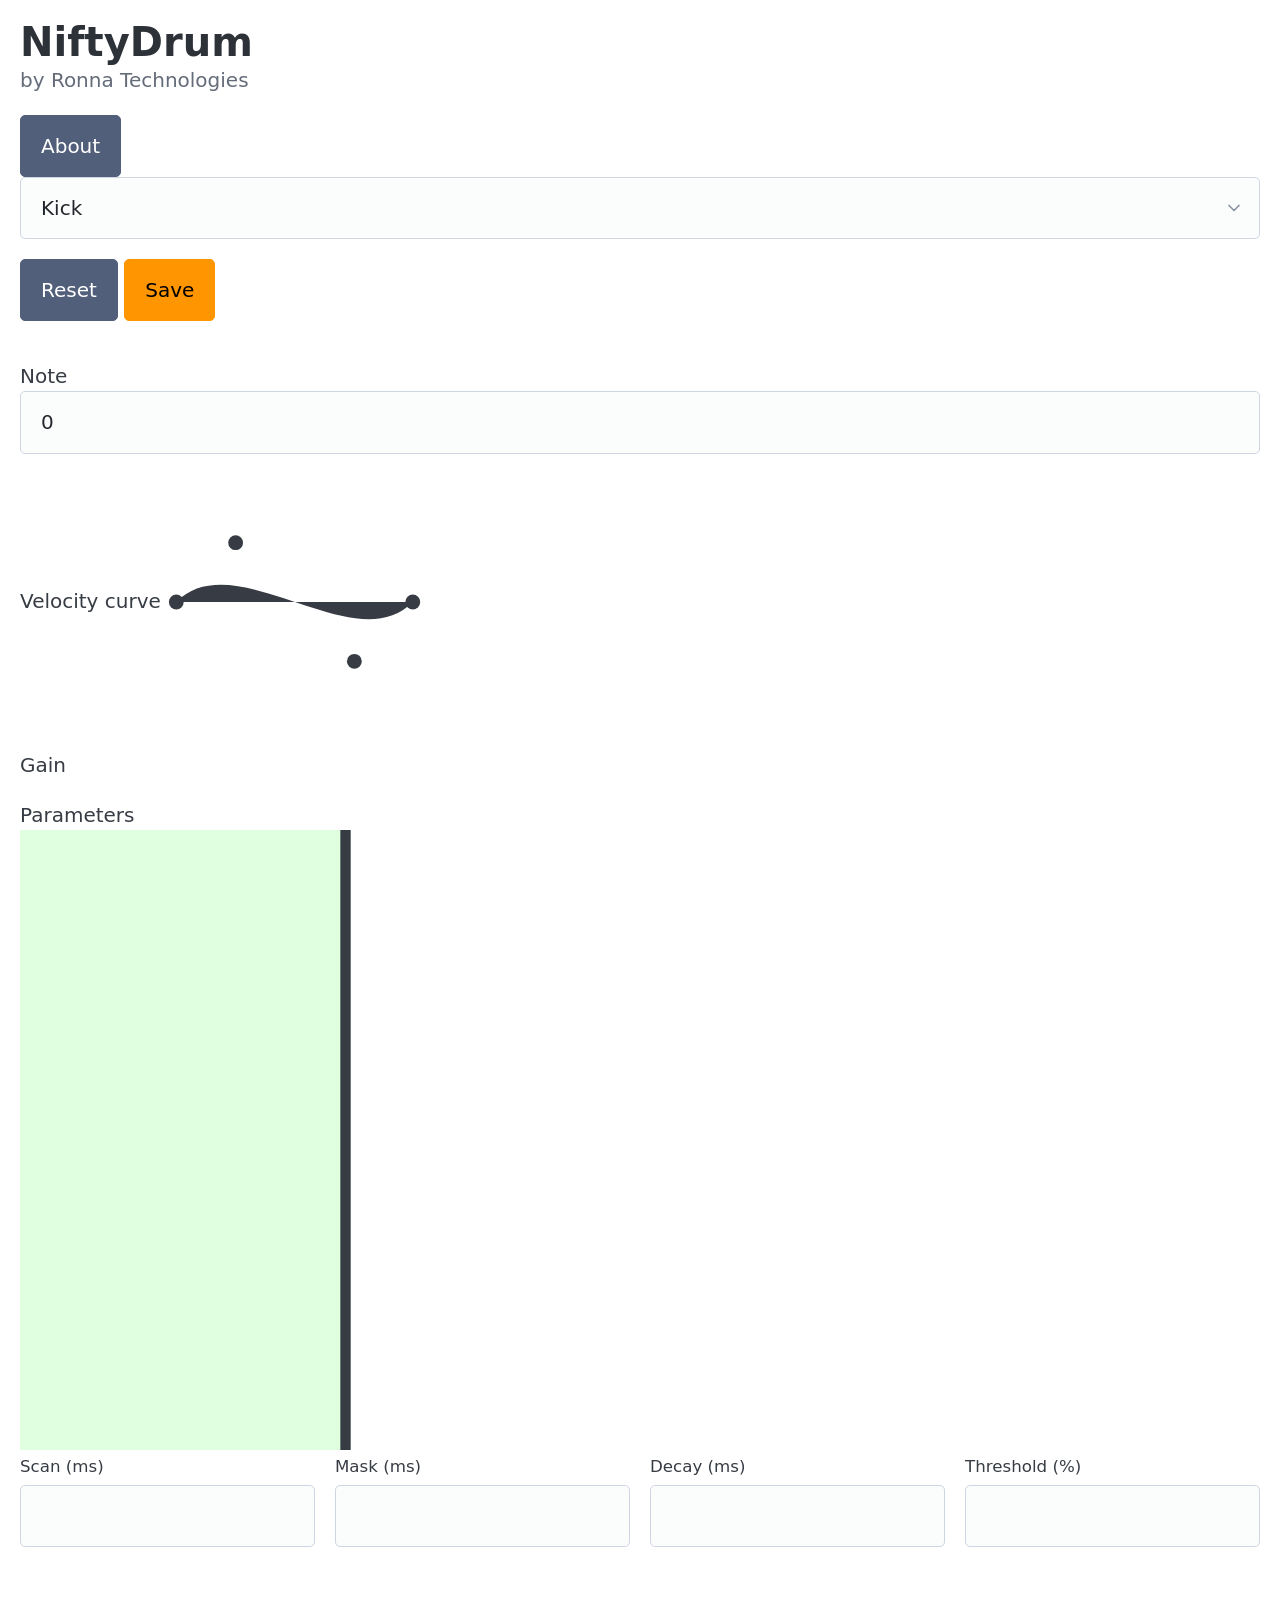
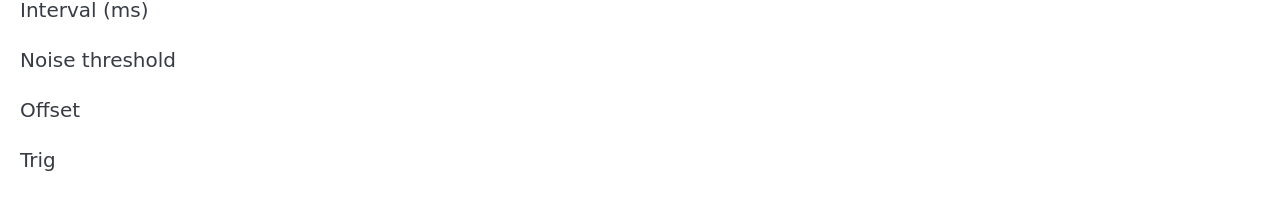
==== web_resources/index.html @ c0f91599 "enhance responssivness + update time-bar-chart related code" ====
<!doctype html>
<html lang="en">

<head>
  <meta charset="utf-8">
  <meta name="viewport" content="width=device-width, initial-scale=1">
  <meta name="color-scheme" content="light dark">
  <link rel="apple-touch-icon" sizes="180x180" href="/apple-touch-icon.png">
  <link rel="icon" type="image/png" sizes="32x32" href="/favicon-32x32.png">
  <link rel="icon" type="image/png" sizes="16x16" href="/favicon-16x16.png">
  <!-- <link rel="manifest" href="/site.webmanifest"> -->
  <link rel="stylesheet" href="/assets/css/pico.pumpkin.min.css">
  <link rel="stylesheet" href="/assets/css/style.css">

  <script src="/assets/js/utils.js" defer></script>
  <script src="/assets/js/bezier-curves.js" defer></script>
  <script src="/assets/js/range-slider.js" defer></script>
  <script src="/assets/js/time-bar-chart.js" defer></script>
  <script src="/assets/js/script.js" defer></script>
  <script src="/assets/js/firmeware.js" defer></script>

  <title>NiftyDrum App</title>
</head>

<body style="min-width: 90vw;" class="container-fluid">
  <header>
    <hgroup>
      <h1>NiftyDrum</h1>
      <p>by Ronna Technologies</p>
    </hgroup>

    <button id="about" class="secondary" onclick="toggleAboutModal()">
      About
    </button>

    <select name="sensors" id="sensors-select">
      <option value="kick" selected>Kick</option>
      <option value="snare">Snare</option>
      <option value="ride">Ride</option>
      <option value="crash1">Crash 1</option>
      <option value="crash2">Crash 2</option>
      <option value="tom1">Tom 1</option>
      <option value="tom2">Tom 2</option>
      <option value="tom3">Tom 3</option>
      <option value="hihat">Hi-hat</option>
      <option value="hhc">Hi-hat Controller</option>
    </select>

    <div id="save-reset-buttons">
      <button class="secondary" onclick="toggleResetModal()">Reset</button>
      <button onclick="toggleSaveModal()">Save</button>
    </div>
  </header>

  <main>
    <div id="default-mode">
      <section>
        Note
        <input type="number" name="midi-note" min="0" max="256" id="midi-note" value="0">

        Velocity curve
        <bezier-curve>
          <svg id="bezier-svg" viewBox="0 -10 256 276" width="256" height="256">
            <line id="line-p0-p1" class="control-line" x1="0" y1="128" x2="64" y2="64"></line>
            <line id="line-p2-p3" class="control-line" x1="192" y1="192" x2="255" y2="128"></line>

            <path id="bezier-curve-path" d="M 0,128 C 64,64 192,192 255,128" />

            <circle class="bezier-anchor" id="p0" cx="0" cy="128" r="8"></circle>
            <circle class="bezier-anchor" id="p1" cx="64" cy="64" r="8"></circle>
            <circle class="bezier-anchor" id="p2" cx="192" cy="192" r="8"></circle>
            <circle class="bezier-anchor" id="p3" cx="255" cy="128" r="8"></circle>
          </svg>
        </bezier-curve>
      </section>

      <section>
        Gain
        <range-slider min="0.1" max="5" name="gain">
          <div class="slider-container">
            <div class="marker">
              <span class="label"></span>
            </div>
          </div>
        </range-slider>
      </section>

      <section style="flex:1">
        Parameters
        <time-bar-chart maxDuration="600" name="parameters">
          <svg id="timeline"
              viewBox="0 0 600 300"
              preserveAspectRatio="none">
            <g data-name="scan">
              <rect class="bar" x="0" y="0" width="80" height="300" fill="#d0eaff" />
              <rect class="resize-handle" x="75" y="0" width="10" height="300" />
            </g>
        
            <g data-name="mask">
              <rect class="bar" x="0" y="0" width="100" height="300" fill="#ffe0e0" />
              <rect class="resize-handle" x="95" y="0" width="10" height="300" />
            </g>
        
            <g data-name="decay">
              <rect class="bar" x="0" y="0" width="160" height="300" fill="#e0ffe0" />
              <rect class="resize-handle" x="155" y="0" width="5" height="300" />
            </g>
        
            <line id="threshold-line" x1="0" x2="100%" y1="210" y2="210" />
          </svg>

          <div class="grid parameters">
            <label>
              <small>Scan (ms)</small>
              <input type="number" name="scan" id="scan-time" min="40" max="200">
            </label>
            <label>
              <small>Mask (ms)</small>
              <input type="number" name="mask" id="mask-time" min="50" max="200" >
            </label>
            <label>
              <small>Decay (ms)</small>
              <input type="number" name="decay" id="decay" min="80" max="200">
            </label>
            <label>
              <small>Threshold (%)</small>
              <input type="number" name="threshold" id="threshold-line" min="0" max="100">
            </label>
          </div>
        </time-bar-chart>
      </section>
    </div>

    <div id="hhc-mode" disabled>
      <section>
        Interval (ms)
        <range-slider min="5" max="50" name="hhc-interval">
          <div class="slider-container">
            <div class="marker">
              <span class="label"></span>
            </div>
          </div>
        </range-slider>
      </section>

      <section>
        Noise threshold
        <range-slider min="10" max="100" name="hhc-noise-threshold">
          <div class="slider-container">
            <div class="marker">
              <span class="label"></span>
            </div>
          </div>
        </range-slider>
      </section>

      <!-- <section>
        Gain
        <range-slider min="0.1" max="5" name="hhc-gain">
          <div class="slider-container">
            <div class="marker">
              <span class="label"></span>
            </div>
          </div>
        </range-slider>
      </section> -->

      <section>
        Offset
        <range-slider min="0" max="64" name="hhc-offset">
          <div class="slider-container">
            <div class="marker">
              <span class="label"></span>
            </div>
          </div>
        </range-slider>
      </section>

      <section>
        Trig
        <range-slider min="200" max="2000" name="hhc-trig">
          <div class="slider-container">
            <div class="marker">
              <span class="label"></span>
            </div>
          </div>
        </range-slider>
      </section>

      <!-- <section>
        Scan time & threshold
        <div class="grid">
          <range-slider min="0" max="64" name="hhc-scan">
            <div class="slider-container">
              <div class="marker">
                <span class="label"></span>
              </div>
            </div>
          </range-slider>
          <range-slider min="0" max="64" name="hhc-scan-threshold">
            <div class="slider-container">
              <div class="marker">
                <span class="label"></span>
              </div>
            </div>
          </range-slider>
        </div>
      </section> -->
    </div>
  </main>

  <dialog id="about-modal">
    <article>
      <header>
        <h2>About</h2>
        <button aria-label="Close" rel="prev" onclick="toggleAboutModal()"></button>
      </header>
      <p>
        <strong>NiftyDrum App</strong> is a <a href="https://ronnatech.com" target="_blank">Ronna Technologies</a> product.
      </p>
    </article>
  </dialog>

  <dialog id="reset-modal">
    <article>
      <header>
        <h2>Reset settings</h2>
      </header>
      <p>
        This will revert all settings to their last saved state.
      </p>
      <footer>
        <button class="secondary" onclick="toggleResetModal()">
          Cancel
        </button>
        <button onclick="resetSettings()">
          Confirm
        </button>
      </footer>
    </article>
  </dialog>

  <dialog id="save-modal">
    <article>
      <header>
        <h2>Save settings</h2>
      </header>
      <p>
        This will overwrite the last saved configuration with the current settings.
      </p>
      <footer>
        <button class="secondary" onclick="toggleSaveModal()">
          Cancel
        </button>
        <button onclick="saveSettings()">
          Confirm
        </button>
      </footer>
    </article>
  </dialog>

</body>
</html>
---- assets/css/pico.pumpkin.min.css ----
@charset "UTF-8";/*!
 * Pico CSS ✨ v2.0.6 (https://picocss.com)
 * Copyright 2019-2024 - Licensed under MIT
 */:root{--pico-font-family-emoji:"Apple Color Emoji","Segoe UI Emoji","Segoe UI Symbol","Noto Color Emoji";--pico-font-family-sans-serif:system-ui,"Segoe UI",Roboto,Oxygen,Ubuntu,Cantarell,Helvetica,Arial,"Helvetica Neue",sans-serif,var(--pico-font-family-emoji);--pico-font-family-monospace:ui-monospace,SFMono-Regular,"SF Mono",Menlo,Consolas,"Liberation Mono",monospace,var(--pico-font-family-emoji);--pico-font-family:var(--pico-font-family-sans-serif);--pico-line-height:1.5;--pico-font-weight:400;--pico-font-size:100%;--pico-text-underline-offset:0.1rem;--pico-border-radius:0.25rem;--pico-border-width:0.0625rem;--pico-outline-width:0.125rem;--pico-transition:0.2s ease-in-out;--pico-spacing:1rem;--pico-typography-spacing-vertical:1rem;--pico-block-spacing-vertical:var(--pico-spacing);--pico-block-spacing-horizontal:var(--pico-spacing);--pico-grid-column-gap:var(--pico-spacing);--pico-grid-row-gap:var(--pico-spacing);--pico-form-element-spacing-vertical:0.75rem;--pico-form-element-spacing-horizontal:1rem;--pico-group-box-shadow:0 0 0 rgba(0, 0, 0, 0);--pico-group-box-shadow-focus-with-button:0 0 0 var(--pico-outline-width) var(--pico-primary-focus);--pico-group-box-shadow-focus-with-input:0 0 0 0.0625rem var(--pico-form-element-border-color);--pico-modal-overlay-backdrop-filter:blur(0.375rem);--pico-nav-element-spacing-vertical:1rem;--pico-nav-element-spacing-horizontal:0.5rem;--pico-nav-link-spacing-vertical:0.5rem;--pico-nav-link-spacing-horizontal:0.5rem;--pico-nav-breadcrumb-divider:">";--pico-icon-checkbox:url("data:image/svg+xml,%3Csvg xmlns='http://www.w3.org/2000/svg' width='24' height='24' viewBox='0 0 24 24' fill='none' stroke='rgb(255, 255, 255)' stroke-width='4' stroke-linecap='round' stroke-linejoin='round'%3E%3Cpolyline points='20 6 9 17 4 12'%3E%3C/polyline%3E%3C/svg%3E");--pico-icon-minus:url("data:image/svg+xml,%3Csvg xmlns='http://www.w3.org/2000/svg' width='24' height='24' viewBox='0 0 24 24' fill='none' stroke='rgb(255, 255, 255)' stroke-width='4' stroke-linecap='round' stroke-linejoin='round'%3E%3Cline x1='5' y1='12' x2='19' y2='12'%3E%3C/line%3E%3C/svg%3E");--pico-icon-chevron:url("data:image/svg+xml,%3Csvg xmlns='http://www.w3.org/2000/svg' width='24' height='24' viewBox='0 0 24 24' fill='none' stroke='rgb(136, 145, 164)' stroke-width='2' stroke-linecap='round' stroke-linejoin='round'%3E%3Cpolyline points='6 9 12 15 18 9'%3E%3C/polyline%3E%3C/svg%3E");--pico-icon-date:url("data:image/svg+xml,%3Csvg xmlns='http://www.w3.org/2000/svg' width='24' height='24' viewBox='0 0 24 24' fill='none' stroke='rgb(136, 145, 164)' stroke-width='2' stroke-linecap='round' stroke-linejoin='round'%3E%3Crect x='3' y='4' width='18' height='18' rx='2' ry='2'%3E%3C/rect%3E%3Cline x1='16' y1='2' x2='16' y2='6'%3E%3C/line%3E%3Cline x1='8' y1='2' x2='8' y2='6'%3E%3C/line%3E%3Cline x1='3' y1='10' x2='21' y2='10'%3E%3C/line%3E%3C/svg%3E");--pico-icon-time:url("data:image/svg+xml,%3Csvg xmlns='http://www.w3.org/2000/svg' width='24' height='24' viewBox='0 0 24 24' fill='none' stroke='rgb(136, 145, 164)' stroke-width='2' stroke-linecap='round' stroke-linejoin='round'%3E%3Ccircle cx='12' cy='12' r='10'%3E%3C/circle%3E%3Cpolyline points='12 6 12 12 16 14'%3E%3C/polyline%3E%3C/svg%3E");--pico-icon-search:url("data:image/svg+xml,%3Csvg xmlns='http://www.w3.org/2000/svg' width='24' height='24' viewBox='0 0 24 24' fill='none' stroke='rgb(136, 145, 164)' stroke-width='1.5' stroke-linecap='round' stroke-linejoin='round'%3E%3Ccircle cx='11' cy='11' r='8'%3E%3C/circle%3E%3Cline x1='21' y1='21' x2='16.65' y2='16.65'%3E%3C/line%3E%3C/svg%3E");--pico-icon-close:url("data:image/svg+xml,%3Csvg xmlns='http://www.w3.org/2000/svg' width='24' height='24' viewBox='0 0 24 24' fill='none' stroke='rgb(136, 145, 164)' stroke-width='3' stroke-linecap='round' stroke-linejoin='round'%3E%3Cline x1='18' y1='6' x2='6' y2='18'%3E%3C/line%3E%3Cline x1='6' y1='6' x2='18' y2='18'%3E%3C/line%3E%3C/svg%3E");--pico-icon-loading:url("data:image/svg+xml,%3Csvg fill='none' height='24' width='24' viewBox='0 0 24 24' xmlns='http://www.w3.org/2000/svg' %3E%3Cstyle%3E g %7B animation: rotate 2s linear infinite; transform-origin: center center; %7D circle %7B stroke-dasharray: 75,100; stroke-dashoffset: -5; animation: dash 1.5s ease-in-out infinite; stroke-linecap: round; %7D @keyframes rotate %7B 0%25 %7B transform: rotate(0deg); %7D 100%25 %7B transform: rotate(360deg); %7D %7D @keyframes dash %7B 0%25 %7B stroke-dasharray: 1,100; stroke-dashoffset: 0; %7D 50%25 %7B stroke-dasharray: 44.5,100; stroke-dashoffset: -17.5; %7D 100%25 %7B stroke-dasharray: 44.5,100; stroke-dashoffset: -62; %7D %7D %3C/style%3E%3Cg%3E%3Ccircle cx='12' cy='12' r='10' fill='none' stroke='rgb(136, 145, 164)' stroke-width='4' /%3E%3C/g%3E%3C/svg%3E")}@media (min-width:576px){:root{--pico-font-size:106.25%}}@media (min-width:768px){:root{--pico-font-size:112.5%}}@media (min-width:1024px){:root{--pico-font-size:118.75%}}@media (min-width:1280px){:root{--pico-font-size:125%}}@media (min-width:1536px){:root{--pico-font-size:131.25%}}a{--pico-text-decoration:underline}a.contrast,a.secondary{--pico-text-decoration:underline}small{--pico-font-size:0.875em}h1,h2,h3,h4,h5,h6{--pico-font-weight:700}h1{--pico-font-size:2rem;--pico-line-height:1.125;--pico-typography-spacing-top:3rem}h2{--pico-font-size:1.75rem;--pico-line-height:1.15;--pico-typography-spacing-top:2.625rem}h3{--pico-font-size:1.5rem;--pico-line-height:1.175;--pico-typography-spacing-top:2.25rem}h4{--pico-font-size:1.25rem;--pico-line-height:1.2;--pico-typography-spacing-top:1.874rem}h5{--pico-font-size:1.125rem;--pico-line-height:1.225;--pico-typography-spacing-top:1.6875rem}h6{--pico-font-size:1rem;--pico-line-height:1.25;--pico-typography-spacing-top:1.5rem}tfoot td,tfoot th,thead td,thead th{--pico-font-weight:600;--pico-border-width:0.1875rem}code,kbd,pre,samp{--pico-font-family:var(--pico-font-family-monospace)}kbd{--pico-font-weight:bolder}:where(select,textarea),input:not([type=submit],[type=button],[type=reset],[type=checkbox],[type=radio],[type=file]){--pico-outline-width:0.0625rem}[type=search]{--pico-border-radius:5rem}[type=checkbox],[type=radio]{--pico-border-width:0.125rem}[type=checkbox][role=switch]{--pico-border-width:0.1875rem}details.dropdown summary:not([role=button]){--pico-outline-width:0.0625rem}nav details.dropdown summary:focus-visible{--pico-outline-width:0.125rem}[role=search]{--pico-border-radius:5rem}[role=group]:has(button.secondary:focus,[type=submit].secondary:focus,[type=button].secondary:focus,[role=button].secondary:focus),[role=search]:has(button.secondary:focus,[type=submit].secondary:focus,[type=button].secondary:focus,[role=button].secondary:focus){--pico-group-box-shadow-focus-with-button:0 0 0 var(--pico-outline-width) var(--pico-secondary-focus)}[role=group]:has(button.contrast:focus,[type=submit].contrast:focus,[type=button].contrast:focus,[role=button].contrast:focus),[role=search]:has(button.contrast:focus,[type=submit].contrast:focus,[type=button].contrast:focus,[role=button].contrast:focus){--pico-group-box-shadow-focus-with-button:0 0 0 var(--pico-outline-width) var(--pico-contrast-focus)}[role=group] [role=button],[role=group] [type=button],[role=group] [type=submit],[role=group] button,[role=search] [role=button],[role=search] [type=button],[role=search] [type=submit],[role=search] button{--pico-form-element-spacing-horizontal:2rem}details summary[role=button]:not(.outline)::after{filter:brightness(0) invert(1)}[aria-busy=true]:not(input,select,textarea):is(button,[type=submit],[type=button],[type=reset],[role=button]):not(.outline)::before{filter:brightness(0) invert(0)}:root:not([data-theme=dark]),[data-theme=light]{--pico-background-color:#fff;--pico-color:#373c44;--pico-text-selection-color:rgba(210, 122, 1, 0.25);--pico-muted-color:#646b79;--pico-muted-border-color:#e7eaf0;--pico-primary:#9c5900;--pico-primary-background:#ff9500;--pico-primary-border:var(--pico-primary-background);--pico-primary-underline:rgba(156, 89, 0, 0.5);--pico-primary-hover:#7a4400;--pico-primary-hover-background:#e48500;--pico-primary-hover-border:var(--pico-primary-hover-background);--pico-primary-hover-underline:var(--pico-primary-hover);--pico-primary-focus:rgba(210, 122, 1, 0.5);--pico-primary-inverse:#000;--pico-secondary:#5d6b89;--pico-secondary-background:#525f7a;--pico-secondary-border:var(--pico-secondary-background);--pico-secondary-underline:rgba(93, 107, 137, 0.5);--pico-secondary-hover:#48536b;--pico-secondary-hover-background:#48536b;--pico-secondary-hover-border:var(--pico-secondary-hover-background);--pico-secondary-hover-underline:var(--pico-secondary-hover);--pico-secondary-focus:rgba(93, 107, 137, 0.25);--pico-secondary-inverse:#fff;--pico-contrast:#181c25;--pico-contrast-background:#181c25;--pico-contrast-border:var(--pico-contrast-background);--pico-contrast-underline:rgba(24, 28, 37, 0.5);--pico-contrast-hover:#000;--pico-contrast-hover-background:#000;--pico-contrast-hover-border:var(--pico-contrast-hover-background);--pico-contrast-hover-underline:var(--pico-secondary-hover);--pico-contrast-focus:rgba(93, 107, 137, 0.25);--pico-contrast-inverse:#fff;--pico-box-shadow:0.0145rem 0.029rem 0.174rem rgba(129, 145, 181, 0.01698),0.0335rem 0.067rem 0.402rem rgba(129, 145, 181, 0.024),0.0625rem 0.125rem 0.75rem rgba(129, 145, 181, 0.03),0.1125rem 0.225rem 1.35rem rgba(129, 145, 181, 0.036),0.2085rem 0.417rem 2.502rem rgba(129, 145, 181, 0.04302),0.5rem 1rem 6rem rgba(129, 145, 181, 0.06),0 0 0 0.0625rem rgba(129, 145, 181, 0.015);--pico-h1-color:#2d3138;--pico-h2-color:#373c44;--pico-h3-color:#424751;--pico-h4-color:#4d535e;--pico-h5-color:#5c6370;--pico-h6-color:#646b79;--pico-mark-background-color:#fde7c0;--pico-mark-color:#0f1114;--pico-ins-color:#1d6a54;--pico-del-color:#883935;--pico-blockquote-border-color:var(--pico-muted-border-color);--pico-blockquote-footer-color:var(--pico-muted-color);--pico-button-box-shadow:0 0 0 rgba(0, 0, 0, 0);--pico-button-hover-box-shadow:0 0 0 rgba(0, 0, 0, 0);--pico-table-border-color:var(--pico-muted-border-color);--pico-table-row-stripped-background-color:rgba(111, 120, 135, 0.0375);--pico-code-background-color:#f3f5f7;--pico-code-color:#646b79;--pico-code-kbd-background-color:var(--pico-color);--pico-code-kbd-color:var(--pico-background-color);--pico-form-element-background-color:#fbfcfc;--pico-form-element-selected-background-color:#dfe3eb;--pico-form-element-border-color:#cfd5e2;--pico-form-element-color:#23262c;--pico-form-element-placeholder-color:var(--pico-muted-color);--pico-form-element-active-background-color:#fff;--pico-form-element-active-border-color:var(--pico-primary-border);--pico-form-element-focus-color:var(--pico-primary-border);--pico-form-element-disabled-opacity:0.5;--pico-form-element-invalid-border-color:#b86a6b;--pico-form-element-invalid-active-border-color:#c84f48;--pico-form-element-invalid-focus-color:var(--pico-form-element-invalid-active-border-color);--pico-form-element-valid-border-color:#4c9b8a;--pico-form-element-valid-active-border-color:#279977;--pico-form-element-valid-focus-color:var(--pico-form-element-valid-active-border-color);--pico-switch-background-color:#bfc7d9;--pico-switch-checked-background-color:var(--pico-primary-background);--pico-switch-color:#fff;--pico-switch-thumb-box-shadow:0 0 0.5rem rgba(0, 0, 0, 0.25);--pico-range-border-color:#dfe3eb;--pico-range-active-border-color:#bfc7d9;--pico-range-thumb-border-color:var(--pico-background-color);--pico-range-thumb-color:var(--pico-secondary-background);--pico-range-thumb-active-color:var(--pico-primary-background);--pico-accordion-border-color:var(--pico-muted-border-color);--pico-accordion-active-summary-color:var(--pico-primary-hover);--pico-accordion-close-summary-color:var(--pico-color);--pico-accordion-open-summary-color:var(--pico-muted-color);--pico-card-background-color:var(--pico-background-color);--pico-card-border-color:var(--pico-muted-border-color);--pico-card-box-shadow:var(--pico-box-shadow);--pico-card-sectioning-background-color:#fbfcfc;--pico-dropdown-background-color:#fff;--pico-dropdown-border-color:#eff1f4;--pico-dropdown-box-shadow:var(--pico-box-shadow);--pico-dropdown-color:var(--pico-color);--pico-dropdown-hover-background-color:#eff1f4;--pico-loading-spinner-opacity:0.5;--pico-modal-overlay-background-color:rgba(232, 234, 237, 0.75);--pico-progress-background-color:#dfe3eb;--pico-progress-color:var(--pico-primary-background);--pico-tooltip-background-color:var(--pico-contrast-background);--pico-tooltip-color:var(--pico-contrast-inverse);--pico-icon-valid:url("data:image/svg+xml,%3Csvg xmlns='http://www.w3.org/2000/svg' width='24' height='24' viewBox='0 0 24 24' fill='none' stroke='rgb(76, 155, 138)' stroke-width='2' stroke-linecap='round' stroke-linejoin='round'%3E%3Cpolyline points='20 6 9 17 4 12'%3E%3C/polyline%3E%3C/svg%3E");--pico-icon-invalid:url("data:image/svg+xml,%3Csvg xmlns='http://www.w3.org/2000/svg' width='24' height='24' viewBox='0 0 24 24' fill='none' stroke='rgb(200, 79, 72)' stroke-width='2' stroke-linecap='round' stroke-linejoin='round'%3E%3Ccircle cx='12' cy='12' r='10'%3E%3C/circle%3E%3Cline x1='12' y1='8' x2='12' y2='12'%3E%3C/line%3E%3Cline x1='12' y1='16' x2='12.01' y2='16'%3E%3C/line%3E%3C/svg%3E");color-scheme:light}:root:not([data-theme=dark]) input:is([type=submit],[type=button],[type=reset],[type=checkbox],[type=radio],[type=file]),[data-theme=light] input:is([type=submit],[type=button],[type=reset],[type=checkbox],[type=radio],[type=file]){--pico-form-element-focus-color:var(--pico-primary-focus)}@media only screen and (prefers-color-scheme:dark){:root:not([data-theme]){--pico-background-color:#13171f;--pico-color:#c2c7d0;--pico-text-selection-color:rgba(228, 133, 0, 0.1875);--pico-muted-color:#7b8495;--pico-muted-border-color:#202632;--pico-primary:#e48500;--pico-primary-background:#ff9500;--pico-primary-border:var(--pico-primary-background);--pico-primary-underline:rgba(228, 133, 0, 0.5);--pico-primary-hover:#ffa23a;--pico-primary-hover-background:#ffa23a;--pico-primary-hover-border:var(--pico-primary-hover-background);--pico-primary-hover-underline:var(--pico-primary-hover);--pico-primary-focus:rgba(228, 133, 0, 0.375);--pico-primary-inverse:#000;--pico-secondary:#969eaf;--pico-secondary-background:#525f7a;--pico-secondary-border:var(--pico-secondary-background);--pico-secondary-underline:rgba(150, 158, 175, 0.5);--pico-secondary-hover:#b3b9c5;--pico-secondary-hover-background:#5d6b89;--pico-secondary-hover-border:var(--pico-secondary-hover-background);--pico-secondary-hover-underline:var(--pico-secondary-hover);--pico-secondary-focus:rgba(144, 158, 190, 0.25);--pico-secondary-inverse:#fff;--pico-contrast:#dfe3eb;--pico-contrast-background:#eff1f4;--pico-contrast-border:var(--pico-contrast-background);--pico-contrast-underline:rgba(223, 227, 235, 0.5);--pico-contrast-hover:#fff;--pico-contrast-hover-background:#fff;--pico-contrast-hover-border:var(--pico-contrast-hover-background);--pico-contrast-hover-underline:var(--pico-contrast-hover);--pico-contrast-focus:rgba(207, 213, 226, 0.25);--pico-contrast-inverse:#000;--pico-box-shadow:0.0145rem 0.029rem 0.174rem rgba(7, 9, 12, 0.01698),0.0335rem 0.067rem 0.402rem rgba(7, 9, 12, 0.024),0.0625rem 0.125rem 0.75rem rgba(7, 9, 12, 0.03),0.1125rem 0.225rem 1.35rem rgba(7, 9, 12, 0.036),0.2085rem 0.417rem 2.502rem rgba(7, 9, 12, 0.04302),0.5rem 1rem 6rem rgba(7, 9, 12, 0.06),0 0 0 0.0625rem rgba(7, 9, 12, 0.015);--pico-h1-color:#f0f1f3;--pico-h2-color:#e0e3e7;--pico-h3-color:#c2c7d0;--pico-h4-color:#b3b9c5;--pico-h5-color:#a4acba;--pico-h6-color:#8891a4;--pico-mark-background-color:#014063;--pico-mark-color:#fff;--pico-ins-color:#62af9a;--pico-del-color:#ce7e7b;--pico-blockquote-border-color:var(--pico-muted-border-color);--pico-blockquote-footer-color:var(--pico-muted-color);--pico-button-box-shadow:0 0 0 rgba(0, 0, 0, 0);--pico-button-hover-box-shadow:0 0 0 rgba(0, 0, 0, 0);--pico-table-border-color:var(--pico-muted-border-color);--pico-table-row-stripped-background-color:rgba(111, 120, 135, 0.0375);--pico-code-background-color:#1a1f28;--pico-code-color:#8891a4;--pico-code-kbd-background-color:var(--pico-color);--pico-code-kbd-color:var(--pico-background-color);--pico-form-element-background-color:#1c212c;--pico-form-element-selected-background-color:#2a3140;--pico-form-element-border-color:#2a3140;--pico-form-element-color:#e0e3e7;--pico-form-element-placeholder-color:#8891a4;--pico-form-element-active-background-color:#1a1f28;--pico-form-element-active-border-color:var(--pico-primary-border);--pico-form-element-focus-color:var(--pico-primary-border);--pico-form-element-disabled-opacity:0.5;--pico-form-element-invalid-border-color:#964a50;--pico-form-element-invalid-active-border-color:#b7403b;--pico-form-element-invalid-focus-color:var(--pico-form-element-invalid-active-border-color);--pico-form-element-valid-border-color:#2a7b6f;--pico-form-element-valid-active-border-color:#16896a;--pico-form-element-valid-focus-color:var(--pico-form-element-valid-active-border-color);--pico-switch-background-color:#333c4e;--pico-switch-checked-background-color:var(--pico-primary-background);--pico-switch-color:#fff;--pico-switch-thumb-box-shadow:0 0 0.5rem rgba(0, 0, 0, 0.25);--pico-range-border-color:#202632;--pico-range-active-border-color:#2a3140;--pico-range-thumb-border-color:var(--pico-background-color);--pico-range-thumb-color:var(--pico-secondary-background);--pico-range-thumb-active-color:var(--pico-primary-background);--pico-accordion-border-color:var(--pico-muted-border-color);--pico-accordion-active-summary-color:var(--pico-primary-hover);--pico-accordion-close-summary-color:var(--pico-color);--pico-accordion-open-summary-color:var(--pico-muted-color);--pico-card-background-color:#181c25;--pico-card-border-color:var(--pico-card-background-color);--pico-card-box-shadow:var(--pico-box-shadow);--pico-card-sectioning-background-color:#1a1f28;--pico-dropdown-background-color:#181c25;--pico-dropdown-border-color:#202632;--pico-dropdown-box-shadow:var(--pico-box-shadow);--pico-dropdown-color:var(--pico-color);--pico-dropdown-hover-background-color:#202632;--pico-loading-spinner-opacity:0.5;--pico-modal-overlay-background-color:rgba(8, 9, 10, 0.75);--pico-progress-background-color:#202632;--pico-progress-color:var(--pico-primary-background);--pico-tooltip-background-color:var(--pico-contrast-background);--pico-tooltip-color:var(--pico-contrast-inverse);--pico-icon-valid:url("data:image/svg+xml,%3Csvg xmlns='http://www.w3.org/2000/svg' width='24' height='24' viewBox='0 0 24 24' fill='none' stroke='rgb(42, 123, 111)' stroke-width='2' stroke-linecap='round' stroke-linejoin='round'%3E%3Cpolyline points='20 6 9 17 4 12'%3E%3C/polyline%3E%3C/svg%3E");--pico-icon-invalid:url("data:image/svg+xml,%3Csvg xmlns='http://www.w3.org/2000/svg' width='24' height='24' viewBox='0 0 24 24' fill='none' stroke='rgb(150, 74, 80)' stroke-width='2' stroke-linecap='round' stroke-linejoin='round'%3E%3Ccircle cx='12' cy='12' r='10'%3E%3C/circle%3E%3Cline x1='12' y1='8' x2='12' y2='12'%3E%3C/line%3E%3Cline x1='12' y1='16' x2='12.01' y2='16'%3E%3C/line%3E%3C/svg%3E");color-scheme:dark}:root:not([data-theme]) input:is([type=submit],[type=button],[type=reset],[type=checkbox],[type=radio],[type=file]){--pico-form-element-focus-color:var(--pico-primary-focus)}:root:not([data-theme]) details summary[role=button].contrast:not(.outline)::after{filter:brightness(0)}:root:not([data-theme]) [aria-busy=true]:not(input,select,textarea).contrast:is(button,[type=submit],[type=button],[type=reset],[role=button]):not(.outline)::before{filter:brightness(0)}}[data-theme=dark]{--pico-background-color:#13171f;--pico-color:#c2c7d0;--pico-text-selection-color:rgba(228, 133, 0, 0.1875);--pico-muted-color:#7b8495;--pico-muted-border-color:#202632;--pico-primary:#e48500;--pico-primary-background:#ff9500;--pico-primary-border:var(--pico-primary-background);--pico-primary-underline:rgba(228, 133, 0, 0.5);--pico-primary-hover:#ffa23a;--pico-primary-hover-background:#ffa23a;--pico-primary-hover-border:var(--pico-primary-hover-background);--pico-primary-hover-underline:var(--pico-primary-hover);--pico-primary-focus:rgba(228, 133, 0, 0.375);--pico-primary-inverse:#000;--pico-secondary:#969eaf;--pico-secondary-background:#525f7a;--pico-secondary-border:var(--pico-secondary-background);--pico-secondary-underline:rgba(150, 158, 175, 0.5);--pico-secondary-hover:#b3b9c5;--pico-secondary-hover-background:#5d6b89;--pico-secondary-hover-border:var(--pico-secondary-hover-background);--pico-secondary-hover-underline:var(--pico-secondary-hover);--pico-secondary-focus:rgba(144, 158, 190, 0.25);--pico-secondary-inverse:#fff;--pico-contrast:#dfe3eb;--pico-contrast-background:#eff1f4;--pico-contrast-border:var(--pico-contrast-background);--pico-contrast-underline:rgba(223, 227, 235, 0.5);--pico-contrast-hover:#fff;--pico-contrast-hover-background:#fff;--pico-contrast-hover-border:var(--pico-contrast-hover-background);--pico-contrast-hover-underline:var(--pico-contrast-hover);--pico-contrast-focus:rgba(207, 213, 226, 0.25);--pico-contrast-inverse:#000;--pico-box-shadow:0.0145rem 0.029rem 0.174rem rgba(7, 9, 12, 0.01698),0.0335rem 0.067rem 0.402rem rgba(7, 9, 12, 0.024),0.0625rem 0.125rem 0.75rem rgba(7, 9, 12, 0.03),0.1125rem 0.225rem 1.35rem rgba(7, 9, 12, 0.036),0.2085rem 0.417rem 2.502rem rgba(7, 9, 12, 0.04302),0.5rem 1rem 6rem rgba(7, 9, 12, 0.06),0 0 0 0.0625rem rgba(7, 9, 12, 0.015);--pico-h1-color:#f0f1f3;--pico-h2-color:#e0e3e7;--pico-h3-color:#c2c7d0;--pico-h4-color:#b3b9c5;--pico-h5-color:#a4acba;--pico-h6-color:#8891a4;--pico-mark-background-color:#014063;--pico-mark-color:#fff;--pico-ins-color:#62af9a;--pico-del-color:#ce7e7b;--pico-blockquote-border-color:var(--pico-muted-border-color);--pico-blockquote-footer-color:var(--pico-muted-color);--pico-button-box-shadow:0 0 0 rgba(0, 0, 0, 0);--pico-button-hover-box-shadow:0 0 0 rgba(0, 0, 0, 0);--pico-table-border-color:var(--pico-muted-border-color);--pico-table-row-stripped-background-color:rgba(111, 120, 135, 0.0375);--pico-code-background-color:#1a1f28;--pico-code-color:#8891a4;--pico-code-kbd-background-color:var(--pico-color);--pico-code-kbd-color:var(--pico-background-color);--pico-form-element-background-color:#1c212c;--pico-form-element-selected-background-color:#2a3140;--pico-form-element-border-color:#2a3140;--pico-form-element-color:#e0e3e7;--pico-form-element-placeholder-color:#8891a4;--pico-form-element-active-background-color:#1a1f28;--pico-form-element-active-border-color:var(--pico-primary-border);--pico-form-element-focus-color:var(--pico-primary-border);--pico-form-element-disabled-opacity:0.5;--pico-form-element-invalid-border-color:#964a50;--pico-form-element-invalid-active-border-color:#b7403b;--pico-form-element-invalid-focus-color:var(--pico-form-element-invalid-active-border-color);--pico-form-element-valid-border-color:#2a7b6f;--pico-form-element-valid-active-border-color:#16896a;--pico-form-element-valid-focus-color:var(--pico-form-element-valid-active-border-color);--pico-switch-background-color:#333c4e;--pico-switch-checked-background-color:var(--pico-primary-background);--pico-switch-color:#fff;--pico-switch-thumb-box-shadow:0 0 0.5rem rgba(0, 0, 0, 0.25);--pico-range-border-color:#202632;--pico-range-active-border-color:#2a3140;--pico-range-thumb-border-color:var(--pico-background-color);--pico-range-thumb-color:var(--pico-secondary-background);--pico-range-thumb-active-color:var(--pico-primary-background);--pico-accordion-border-color:var(--pico-muted-border-color);--pico-accordion-active-summary-color:var(--pico-primary-hover);--pico-accordion-close-summary-color:var(--pico-color);--pico-accordion-open-summary-color:var(--pico-muted-color);--pico-card-background-color:#181c25;--pico-card-border-color:var(--pico-card-background-color);--pico-card-box-shadow:var(--pico-box-shadow);--pico-card-sectioning-background-color:#1a1f28;--pico-dropdown-background-color:#181c25;--pico-dropdown-border-color:#202632;--pico-dropdown-box-shadow:var(--pico-box-shadow);--pico-dropdown-color:var(--pico-color);--pico-dropdown-hover-background-color:#202632;--pico-loading-spinner-opacity:0.5;--pico-modal-overlay-background-color:rgba(8, 9, 10, 0.75);--pico-progress-background-color:#202632;--pico-progress-color:var(--pico-primary-background);--pico-tooltip-background-color:var(--pico-contrast-background);--pico-tooltip-color:var(--pico-contrast-inverse);--pico-icon-valid:url("data:image/svg+xml,%3Csvg xmlns='http://www.w3.org/2000/svg' width='24' height='24' viewBox='0 0 24 24' fill='none' stroke='rgb(42, 123, 111)' stroke-width='2' stroke-linecap='round' stroke-linejoin='round'%3E%3Cpolyline points='20 6 9 17 4 12'%3E%3C/polyline%3E%3C/svg%3E");--pico-icon-invalid:url("data:image/svg+xml,%3Csvg xmlns='http://www.w3.org/2000/svg' width='24' height='24' viewBox='0 0 24 24' fill='none' stroke='rgb(150, 74, 80)' stroke-width='2' stroke-linecap='round' stroke-linejoin='round'%3E%3Ccircle cx='12' cy='12' r='10'%3E%3C/circle%3E%3Cline x1='12' y1='8' x2='12' y2='12'%3E%3C/line%3E%3Cline x1='12' y1='16' x2='12.01' y2='16'%3E%3C/line%3E%3C/svg%3E");color-scheme:dark}[data-theme=dark] input:is([type=submit],[type=button],[type=reset],[type=checkbox],[type=radio],[type=file]){--pico-form-element-focus-color:var(--pico-primary-focus)}[data-theme=dark] details summary[role=button].contrast:not(.outline)::after{filter:brightness(0)}[data-theme=dark] [aria-busy=true]:not(input,select,textarea).contrast:is(button,[type=submit],[type=button],[type=reset],[role=button]):not(.outline)::before{filter:brightness(0)}[type=checkbox],[type=radio],[type=range],progress{accent-color:var(--pico-primary)}*,::after,::before{box-sizing:border-box;background-repeat:no-repeat}::after,::before{text-decoration:inherit;vertical-align:inherit}:where(:root){-webkit-tap-highlight-color:transparent;-webkit-text-size-adjust:100%;-moz-text-size-adjust:100%;text-size-adjust:100%;background-color:var(--pico-background-color);color:var(--pico-color);font-weight:var(--pico-font-weight);font-size:var(--pico-font-size);line-height:var(--pico-line-height);font-family:var(--pico-font-family);text-underline-offset:var(--pico-text-underline-offset);text-rendering:optimizeLegibility;overflow-wrap:break-word;-moz-tab-size:4;-o-tab-size:4;tab-size:4}body{width:100%;margin:0}main{display:block}body>footer,body>header,body>main{padding-block:var(--pico-block-spacing-vertical)}section{margin-bottom:var(--pico-block-spacing-vertical)}.container,.container-fluid{width:100%;margin-right:auto;margin-left:auto;padding-right:var(--pico-spacing);padding-left:var(--pico-spacing)}@media (min-width:576px){.container{max-width:510px;padding-right:0;padding-left:0}}@media (min-width:768px){.container{max-width:700px}}@media (min-width:1024px){.container{max-width:950px}}@media (min-width:1280px){.container{max-width:1200px}}@media (min-width:1536px){.container{max-width:1450px}}.grid{grid-column-gap:var(--pico-grid-column-gap);grid-row-gap:var(--pico-grid-row-gap);display:grid;grid-template-columns:1fr}@media (min-width:768px){.grid{grid-template-columns:repeat(auto-fit,minmax(0%,1fr))}}.grid>*{min-width:0}.overflow-auto{overflow:auto}b,strong{font-weight:bolder}sub,sup{position:relative;font-size:.75em;line-height:0;vertical-align:baseline}sub{bottom:-.25em}sup{top:-.5em}address,blockquote,dl,ol,p,pre,table,ul{margin-top:0;margin-bottom:var(--pico-typography-spacing-vertical);color:var(--pico-color);font-style:normal;font-weight:var(--pico-font-weight)}h1,h2,h3,h4,h5,h6{margin-top:0;margin-bottom:var(--pico-typography-spacing-vertical);color:var(--pico-color);font-weight:var(--pico-font-weight);font-size:var(--pico-font-size);line-height:var(--pico-line-height);font-family:var(--pico-font-family)}h1{--pico-color:var(--pico-h1-color)}h2{--pico-color:var(--pico-h2-color)}h3{--pico-color:var(--pico-h3-color)}h4{--pico-color:var(--pico-h4-color)}h5{--pico-color:var(--pico-h5-color)}h6{--pico-color:var(--pico-h6-color)}:where(article,address,blockquote,dl,figure,form,ol,p,pre,table,ul)~:is(h1,h2,h3,h4,h5,h6){margin-top:var(--pico-typography-spacing-top)}p{margin-bottom:var(--pico-typography-spacing-vertical)}hgroup{margin-bottom:var(--pico-typography-spacing-vertical)}hgroup>*{margin-top:0;margin-bottom:0}hgroup>:not(:first-child):last-child{--pico-color:var(--pico-muted-color);--pico-font-weight:unset;font-size:1rem}:where(ol,ul) li{margin-bottom:calc(var(--pico-typography-spacing-vertical) * .25)}:where(dl,ol,ul) :where(dl,ol,ul){margin:0;margin-top:calc(var(--pico-typography-spacing-vertical) * .25)}ul li{list-style:square}mark{padding:.125rem .25rem;background-color:var(--pico-mark-background-color);color:var(--pico-mark-color);vertical-align:baseline}blockquote{display:block;margin:var(--pico-typography-spacing-vertical) 0;padding:var(--pico-spacing);border-right:none;border-left:.25rem solid var(--pico-blockquote-border-color);border-inline-start:0.25rem solid var(--pico-blockquote-border-color);border-inline-end:none}blockquote footer{margin-top:calc(var(--pico-typography-spacing-vertical) * .5);color:var(--pico-blockquote-footer-color)}abbr[title]{border-bottom:1px dotted;text-decoration:none;cursor:help}ins{color:var(--pico-ins-color);text-decoration:none}del{color:var(--pico-del-color)}::-moz-selection{background-color:var(--pico-text-selection-color)}::selection{background-color:var(--pico-text-selection-color)}:where(a:not([role=button])),[role=link]{--pico-color:var(--pico-primary);--pico-background-color:transparent;--pico-underline:var(--pico-primary-underline);outline:0;background-color:var(--pico-background-color);color:var(--pico-color);-webkit-text-decoration:var(--pico-text-decoration);text-decoration:var(--pico-text-decoration);text-decoration-color:var(--pico-underline);text-underline-offset:0.125em;transition:background-color var(--pico-transition),color var(--pico-transition),box-shadow var(--pico-transition),-webkit-text-decoration var(--pico-transition);transition:background-color var(--pico-transition),color var(--pico-transition),text-decoration var(--pico-transition),box-shadow var(--pico-transition);transition:background-color var(--pico-transition),color var(--pico-transition),text-decoration var(--pico-transition),box-shadow var(--pico-transition),-webkit-text-decoration var(--pico-transition)}:where(a:not([role=button])):is([aria-current]:not([aria-current=false]),:hover,:active,:focus),[role=link]:is([aria-current]:not([aria-current=false]),:hover,:active,:focus){--pico-color:var(--pico-primary-hover);--pico-underline:var(--pico-primary-hover-underline);--pico-text-decoration:underline}:where(a:not([role=button])):focus-visible,[role=link]:focus-visible{box-shadow:0 0 0 var(--pico-outline-width) var(--pico-primary-focus)}:where(a:not([role=button])).secondary,[role=link].secondary{--pico-color:var(--pico-secondary);--pico-underline:var(--pico-secondary-underline)}:where(a:not([role=button])).secondary:is([aria-current]:not([aria-current=false]),:hover,:active,:focus),[role=link].secondary:is([aria-current]:not([aria-current=false]),:hover,:active,:focus){--pico-color:var(--pico-secondary-hover);--pico-underline:var(--pico-secondary-hover-underline)}:where(a:not([role=button])).contrast,[role=link].contrast{--pico-color:var(--pico-contrast);--pico-underline:var(--pico-contrast-underline)}:where(a:not([role=button])).contrast:is([aria-current]:not([aria-current=false]),:hover,:active,:focus),[role=link].contrast:is([aria-current]:not([aria-current=false]),:hover,:active,:focus){--pico-color:var(--pico-contrast-hover);--pico-underline:var(--pico-contrast-hover-underline)}a[role=button]{display:inline-block}button{margin:0;overflow:visible;font-family:inherit;text-transform:none}[type=button],[type=reset],[type=submit],button{-webkit-appearance:button}[role=button],[type=button],[type=file]::file-selector-button,[type=reset],[type=submit],button{--pico-background-color:var(--pico-primary-background);--pico-border-color:var(--pico-primary-border);--pico-color:var(--pico-primary-inverse);--pico-box-shadow:var(--pico-button-box-shadow, 0 0 0 rgba(0, 0, 0, 0));padding:var(--pico-form-element-spacing-vertical) var(--pico-form-element-spacing-horizontal);border:var(--pico-border-width) solid var(--pico-border-color);border-radius:var(--pico-border-radius);outline:0;background-color:var(--pico-background-color);box-shadow:var(--pico-box-shadow);color:var(--pico-color);font-weight:var(--pico-font-weight);font-size:1rem;line-height:var(--pico-line-height);text-align:center;text-decoration:none;cursor:pointer;-webkit-user-select:none;-moz-user-select:none;user-select:none;transition:background-color var(--pico-transition),border-color var(--pico-transition),color var(--pico-transition),box-shadow var(--pico-transition)}[role=button]:is(:hover,:active,:focus),[role=button]:is([aria-current]:not([aria-current=false])),[type=button]:is(:hover,:active,:focus),[type=button]:is([aria-current]:not([aria-current=false])),[type=file]::file-selector-button:is(:hover,:active,:focus),[type=file]::file-selector-button:is([aria-current]:not([aria-current=false])),[type=reset]:is(:hover,:active,:focus),[type=reset]:is([aria-current]:not([aria-current=false])),[type=submit]:is(:hover,:active,:focus),[type=submit]:is([aria-current]:not([aria-current=false])),button:is(:hover,:active,:focus),button:is([aria-current]:not([aria-current=false])){--pico-background-color:var(--pico-primary-hover-background);--pico-border-color:var(--pico-primary-hover-border);--pico-box-shadow:var(--pico-button-hover-box-shadow, 0 0 0 rgba(0, 0, 0, 0));--pico-color:var(--pico-primary-inverse)}[role=button]:focus,[role=button]:is([aria-current]:not([aria-current=false])):focus,[type=button]:focus,[type=button]:is([aria-current]:not([aria-current=false])):focus,[type=file]::file-selector-button:focus,[type=file]::file-selector-button:is([aria-current]:not([aria-current=false])):focus,[type=reset]:focus,[type=reset]:is([aria-current]:not([aria-current=false])):focus,[type=submit]:focus,[type=submit]:is([aria-current]:not([aria-current=false])):focus,button:focus,button:is([aria-current]:not([aria-current=false])):focus{--pico-box-shadow:var(--pico-button-hover-box-shadow, 0 0 0 rgba(0, 0, 0, 0)),0 0 0 var(--pico-outline-width) var(--pico-primary-focus)}[type=button],[type=reset],[type=submit]{margin-bottom:var(--pico-spacing)}:is(button,[type=submit],[type=button],[role=button]).secondary,[type=file]::file-selector-button,[type=reset]{--pico-background-color:var(--pico-secondary-background);--pico-border-color:var(--pico-secondary-border);--pico-color:var(--pico-secondary-inverse);cursor:pointer}:is(button,[type=submit],[type=button],[role=button]).secondary:is([aria-current]:not([aria-current=false]),:hover,:active,:focus),[type=file]::file-selector-button:is([aria-current]:not([aria-current=false]),:hover,:active,:focus),[type=reset]:is([aria-current]:not([aria-current=false]),:hover,:active,:focus){--pico-background-color:var(--pico-secondary-hover-background);--pico-border-color:var(--pico-secondary-hover-border);--pico-color:var(--pico-secondary-inverse)}:is(button,[type=submit],[type=button],[role=button]).secondary:focus,:is(button,[type=submit],[type=button],[role=button]).secondary:is([aria-current]:not([aria-current=false])):focus,[type=file]::file-selector-button:focus,[type=file]::file-selector-button:is([aria-current]:not([aria-current=false])):focus,[type=reset]:focus,[type=reset]:is([aria-current]:not([aria-current=false])):focus{--pico-box-shadow:var(--pico-button-hover-box-shadow, 0 0 0 rgba(0, 0, 0, 0)),0 0 0 var(--pico-outline-width) var(--pico-secondary-focus)}:is(button,[type=submit],[type=button],[role=button]).contrast{--pico-background-color:var(--pico-contrast-background);--pico-border-color:var(--pico-contrast-border);--pico-color:var(--pico-contrast-inverse)}:is(button,[type=submit],[type=button],[role=button]).contrast:is([aria-current]:not([aria-current=false]),:hover,:active,:focus){--pico-background-color:var(--pico-contrast-hover-background);--pico-border-color:var(--pico-contrast-hover-border);--pico-color:var(--pico-contrast-inverse)}:is(button,[type=submit],[type=button],[role=button]).contrast:focus,:is(button,[type=submit],[type=button],[role=button]).contrast:is([aria-current]:not([aria-current=false])):focus{--pico-box-shadow:var(--pico-button-hover-box-shadow, 0 0 0 rgba(0, 0, 0, 0)),0 0 0 var(--pico-outline-width) var(--pico-contrast-focus)}:is(button,[type=submit],[type=button],[role=button]).outline,[type=reset].outline{--pico-background-color:transparent;--pico-color:var(--pico-primary);--pico-border-color:var(--pico-primary)}:is(button,[type=submit],[type=button],[role=button]).outline:is([aria-current]:not([aria-current=false]),:hover,:active,:focus),[type=reset].outline:is([aria-current]:not([aria-current=false]),:hover,:active,:focus){--pico-background-color:transparent;--pico-color:var(--pico-primary-hover);--pico-border-color:var(--pico-primary-hover)}:is(button,[type=submit],[type=button],[role=button]).outline.secondary,[type=reset].outline{--pico-color:var(--pico-secondary);--pico-border-color:var(--pico-secondary)}:is(button,[type=submit],[type=button],[role=button]).outline.secondary:is([aria-current]:not([aria-current=false]),:hover,:active,:focus),[type=reset].outline:is([aria-current]:not([aria-current=false]),:hover,:active,:focus){--pico-color:var(--pico-secondary-hover);--pico-border-color:var(--pico-secondary-hover)}:is(button,[type=submit],[type=button],[role=button]).outline.contrast{--pico-color:var(--pico-contrast);--pico-border-color:var(--pico-contrast)}:is(button,[type=submit],[type=button],[role=button]).outline.contrast:is([aria-current]:not([aria-current=false]),:hover,:active,:focus){--pico-color:var(--pico-contrast-hover);--pico-border-color:var(--pico-contrast-hover)}:where(button,[type=submit],[type=reset],[type=button],[role=button])[disabled],:where(fieldset[disabled]) :is(button,[type=submit],[type=button],[type=reset],[role=button]){opacity:.5;pointer-events:none}:where(table){width:100%;border-collapse:collapse;border-spacing:0;text-indent:0}td,th{padding:calc(var(--pico-spacing)/ 2) var(--pico-spacing);border-bottom:var(--pico-border-width) solid var(--pico-table-border-color);background-color:var(--pico-background-color);color:var(--pico-color);font-weight:var(--pico-font-weight);text-align:left;text-align:start}tfoot td,tfoot th{border-top:var(--pico-border-width) solid var(--pico-table-border-color);border-bottom:0}table.striped tbody tr:nth-child(odd) td,table.striped tbody tr:nth-child(odd) th{background-color:var(--pico-table-row-stripped-background-color)}:where(audio,canvas,iframe,img,svg,video){vertical-align:middle}audio,video{display:inline-block}audio:not([controls]){display:none;height:0}:where(iframe){border-style:none}img{max-width:100%;height:auto;border-style:none}:where(svg:not([fill])){fill:currentColor}svg:not(:root){overflow:hidden}code,kbd,pre,samp{font-size:.875em;font-family:var(--pico-font-family)}pre code{font-size:inherit;font-family:inherit}pre{-ms-overflow-style:scrollbar;overflow:auto}code,kbd,pre{border-radius:var(--pico-border-radius);background:var(--pico-code-background-color);color:var(--pico-code-color);font-weight:var(--pico-font-weight);line-height:initial}code,kbd{display:inline-block;padding:.375rem}pre{display:block;margin-bottom:var(--pico-spacing);overflow-x:auto}pre>code{display:block;padding:var(--pico-spacing);background:0 0;line-height:var(--pico-line-height)}kbd{background-color:var(--pico-code-kbd-background-color);color:var(--pico-code-kbd-color);vertical-align:baseline}figure{display:block;margin:0;padding:0}figure figcaption{padding:calc(var(--pico-spacing) * .5) 0;color:var(--pico-muted-color)}hr{height:0;margin:var(--pico-typography-spacing-vertical) 0;border:0;border-top:1px solid var(--pico-muted-border-color);color:inherit}[hidden],template{display:none!important}canvas{display:inline-block}input,optgroup,select,textarea{margin:0;font-size:1rem;line-height:var(--pico-line-height);font-family:inherit;letter-spacing:inherit}input{overflow:visible}select{text-transform:none}legend{max-width:100%;padding:0;color:inherit;white-space:normal}textarea{overflow:auto}[type=checkbox],[type=radio]{padding:0}::-webkit-inner-spin-button,::-webkit-outer-spin-button{height:auto}[type=search]{-webkit-appearance:textfield;outline-offset:-2px}[type=search]::-webkit-search-decoration{-webkit-appearance:none}::-webkit-file-upload-button{-webkit-appearance:button;font:inherit}::-moz-focus-inner{padding:0;border-style:none}:-moz-focusring{outline:0}:-moz-ui-invalid{box-shadow:none}::-ms-expand{display:none}[type=file],[type=range]{padding:0;border-width:0}input:not([type=checkbox],[type=radio],[type=range]){height:calc(1rem * var(--pico-line-height) + var(--pico-form-element-spacing-vertical) * 2 + var(--pico-border-width) * 2)}fieldset{width:100%;margin:0;margin-bottom:var(--pico-spacing);padding:0;border:0}fieldset legend,label{display:block;margin-bottom:calc(var(--pico-spacing) * .375);color:var(--pico-color);font-weight:var(--pico-form-label-font-weight,var(--pico-font-weight))}fieldset legend{margin-bottom:calc(var(--pico-spacing) * .5)}button[type=submit],input:not([type=checkbox],[type=radio]),select,textarea{width:100%}input:not([type=checkbox],[type=radio],[type=range],[type=file]),select,textarea{-webkit-appearance:none;-moz-appearance:none;appearance:none;padding:var(--pico-form-element-spacing-vertical) var(--pico-form-element-spacing-horizontal)}input,select,textarea{--pico-background-color:var(--pico-form-element-background-color);--pico-border-color:var(--pico-form-element-border-color);--pico-color:var(--pico-form-element-color);--pico-box-shadow:none;border:var(--pico-border-width) solid var(--pico-border-color);border-radius:var(--pico-border-radius);outline:0;background-color:var(--pico-background-color);box-shadow:var(--pico-box-shadow);color:var(--pico-color);font-weight:var(--pico-font-weight);transition:background-color var(--pico-transition),border-color var(--pico-transition),color var(--pico-transition),box-shadow var(--pico-transition)}:where(select,textarea):not([readonly]):is(:active,:focus),input:not([type=submit],[type=button],[type=reset],[type=checkbox],[type=radio],[readonly]):is(:active,:focus){--pico-background-color:var(--pico-form-element-active-background-color)}:where(select,textarea):not([readonly]):is(:active,:focus),input:not([type=submit],[type=button],[type=reset],[role=switch],[readonly]):is(:active,:focus){--pico-border-color:var(--pico-form-element-active-border-color)}:where(select,textarea):not([readonly]):focus,input:not([type=submit],[type=button],[type=reset],[type=range],[type=file],[readonly]):focus{--pico-box-shadow:0 0 0 var(--pico-outline-width) var(--pico-form-element-focus-color)}:where(fieldset[disabled]) :is(input:not([type=submit],[type=button],[type=reset]),select,textarea),input:not([type=submit],[type=button],[type=reset])[disabled],label[aria-disabled=true],select[disabled],textarea[disabled]{opacity:var(--pico-form-element-disabled-opacity);pointer-events:none}label[aria-disabled=true] input[disabled]{opacity:1}:where(input,select,textarea):not([type=checkbox],[type=radio],[type=date],[type=datetime-local],[type=month],[type=time],[type=week],[type=range])[aria-invalid]{padding-right:calc(var(--pico-form-element-spacing-horizontal) + 1.5rem)!important;padding-left:var(--pico-form-element-spacing-horizontal);padding-inline-start:var(--pico-form-element-spacing-horizontal)!important;padding-inline-end:calc(var(--pico-form-element-spacing-horizontal) + 1.5rem)!important;background-position:center right .75rem;background-size:1rem auto;background-repeat:no-repeat}:where(input,select,textarea):not([type=checkbox],[type=radio],[type=date],[type=datetime-local],[type=month],[type=time],[type=week],[type=range])[aria-invalid=false]:not(select){background-image:var(--pico-icon-valid)}:where(input,select,textarea):not([type=checkbox],[type=radio],[type=date],[type=datetime-local],[type=month],[type=time],[type=week],[type=range])[aria-invalid=true]:not(select){background-image:var(--pico-icon-invalid)}:where(input,select,textarea)[aria-invalid=false]{--pico-border-color:var(--pico-form-element-valid-border-color)}:where(input,select,textarea)[aria-invalid=false]:is(:active,:focus){--pico-border-color:var(--pico-form-element-valid-active-border-color)!important}:where(input,select,textarea)[aria-invalid=false]:is(:active,:focus):not([type=checkbox],[type=radio]){--pico-box-shadow:0 0 0 var(--pico-outline-width) var(--pico-form-element-valid-focus-color)!important}:where(input,select,textarea)[aria-invalid=true]{--pico-border-color:var(--pico-form-element-invalid-border-color)}:where(input,select,textarea)[aria-invalid=true]:is(:active,:focus){--pico-border-color:var(--pico-form-element-invalid-active-border-color)!important}:where(input,select,textarea)[aria-invalid=true]:is(:active,:focus):not([type=checkbox],[type=radio]){--pico-box-shadow:0 0 0 var(--pico-outline-width) var(--pico-form-element-invalid-focus-color)!important}[dir=rtl] :where(input,select,textarea):not([type=checkbox],[type=radio]):is([aria-invalid],[aria-invalid=true],[aria-invalid=false]){background-position:center left .75rem}input::-webkit-input-placeholder,input::placeholder,select:invalid,textarea::-webkit-input-placeholder,textarea::placeholder{color:var(--pico-form-element-placeholder-color);opacity:1}input:not([type=checkbox],[type=radio]),select,textarea{margin-bottom:var(--pico-spacing)}select::-ms-expand{border:0;background-color:transparent}select:not([multiple],[size]){padding-right:calc(var(--pico-form-element-spacing-horizontal) + 1.5rem);padding-left:var(--pico-form-element-spacing-horizontal);padding-inline-start:var(--pico-form-element-spacing-horizontal);padding-inline-end:calc(var(--pico-form-element-spacing-horizontal) + 1.5rem);background-image:var(--pico-icon-chevron);background-position:center right .75rem;background-size:1rem auto;background-repeat:no-repeat}select[multiple] option:checked{background:var(--pico-form-element-selected-background-color);color:var(--pico-form-element-color)}[dir=rtl] select:not([multiple],[size]){background-position:center left .75rem}textarea{display:block;resize:vertical}textarea[aria-invalid]{--pico-icon-height:calc(1rem * var(--pico-line-height) + var(--pico-form-element-spacing-vertical) * 2 + var(--pico-border-width) * 2);background-position:top right .75rem!important;background-size:1rem var(--pico-icon-height)!important}:where(input,select,textarea,fieldset,.grid)+small{display:block;width:100%;margin-top:calc(var(--pico-spacing) * -.75);margin-bottom:var(--pico-spacing);color:var(--pico-muted-color)}:where(input,select,textarea,fieldset,.grid)[aria-invalid=false]+small{color:var(--pico-ins-color)}:where(input,select,textarea,fieldset,.grid)[aria-invalid=true]+small{color:var(--pico-del-color)}label>:where(input,select,textarea){margin-top:calc(var(--pico-spacing) * .25)}label:has([type=checkbox],[type=radio]){width:-moz-fit-content;width:fit-content;cursor:pointer}[type=checkbox],[type=radio]{-webkit-appearance:none;-moz-appearance:none;appearance:none;width:1.25em;height:1.25em;margin-top:-.125em;margin-inline-end:.5em;border-width:var(--pico-border-width);vertical-align:middle;cursor:pointer}[type=checkbox]::-ms-check,[type=radio]::-ms-check{display:none}[type=checkbox]:checked,[type=checkbox]:checked:active,[type=checkbox]:checked:focus,[type=radio]:checked,[type=radio]:checked:active,[type=radio]:checked:focus{--pico-background-color:var(--pico-primary-background);--pico-border-color:var(--pico-primary-border);background-image:var(--pico-icon-checkbox);background-position:center;background-size:.75em auto;background-repeat:no-repeat}[type=checkbox]~label,[type=radio]~label{display:inline-block;margin-bottom:0;cursor:pointer}[type=checkbox]~label:not(:last-of-type),[type=radio]~label:not(:last-of-type){margin-inline-end:1em}[type=checkbox]:indeterminate{--pico-background-color:var(--pico-primary-background);--pico-border-color:var(--pico-primary-border);background-image:var(--pico-icon-minus);background-position:center;background-size:.75em auto;background-repeat:no-repeat}[type=radio]{border-radius:50%}[type=radio]:checked,[type=radio]:checked:active,[type=radio]:checked:focus{--pico-background-color:var(--pico-primary-inverse);border-width:.35em;background-image:none}[type=checkbox][role=switch]{--pico-background-color:var(--pico-switch-background-color);--pico-color:var(--pico-switch-color);width:2.25em;height:1.25em;border:var(--pico-border-width) solid var(--pico-border-color);border-radius:1.25em;background-color:var(--pico-background-color);line-height:1.25em}[type=checkbox][role=switch]:not([aria-invalid]){--pico-border-color:var(--pico-switch-background-color)}[type=checkbox][role=switch]:before{display:block;aspect-ratio:1;height:100%;border-radius:50%;background-color:var(--pico-color);box-shadow:var(--pico-switch-thumb-box-shadow);content:"";transition:margin .1s ease-in-out}[type=checkbox][role=switch]:focus{--pico-background-color:var(--pico-switch-background-color);--pico-border-color:var(--pico-switch-background-color)}[type=checkbox][role=switch]:checked{--pico-background-color:var(--pico-switch-checked-background-color);--pico-border-color:var(--pico-switch-checked-background-color);background-image:none}[type=checkbox][role=switch]:checked::before{margin-inline-start:calc(2.25em - 1.25em)}[type=checkbox][role=switch][disabled]{--pico-background-color:var(--pico-border-color)}[type=checkbox][aria-invalid=false]:checked,[type=checkbox][aria-invalid=false]:checked:active,[type=checkbox][aria-invalid=false]:checked:focus,[type=checkbox][role=switch][aria-invalid=false]:checked,[type=checkbox][role=switch][aria-invalid=false]:checked:active,[type=checkbox][role=switch][aria-invalid=false]:checked:focus{--pico-background-color:var(--pico-form-element-valid-border-color)}[type=checkbox]:checked:active[aria-invalid=true],[type=checkbox]:checked:focus[aria-invalid=true],[type=checkbox]:checked[aria-invalid=true],[type=checkbox][role=switch]:checked:active[aria-invalid=true],[type=checkbox][role=switch]:checked:focus[aria-invalid=true],[type=checkbox][role=switch]:checked[aria-invalid=true]{--pico-background-color:var(--pico-form-element-invalid-border-color)}[type=checkbox][aria-invalid=false]:checked,[type=checkbox][aria-invalid=false]:checked:active,[type=checkbox][aria-invalid=false]:checked:focus,[type=checkbox][role=switch][aria-invalid=false]:checked,[type=checkbox][role=switch][aria-invalid=false]:checked:active,[type=checkbox][role=switch][aria-invalid=false]:checked:focus,[type=radio][aria-invalid=false]:checked,[type=radio][aria-invalid=false]:checked:active,[type=radio][aria-invalid=false]:checked:focus{--pico-border-color:var(--pico-form-element-valid-border-color)}[type=checkbox]:checked:active[aria-invalid=true],[type=checkbox]:checked:focus[aria-invalid=true],[type=checkbox]:checked[aria-invalid=true],[type=checkbox][role=switch]:checked:active[aria-invalid=true],[type=checkbox][role=switch]:checked:focus[aria-invalid=true],[type=checkbox][role=switch]:checked[aria-invalid=true],[type=radio]:checked:active[aria-invalid=true],[type=radio]:checked:focus[aria-invalid=true],[type=radio]:checked[aria-invalid=true]{--pico-border-color:var(--pico-form-element-invalid-border-color)}[type=color]::-webkit-color-swatch-wrapper{padding:0}[type=color]::-moz-focus-inner{padding:0}[type=color]::-webkit-color-swatch{border:0;border-radius:calc(var(--pico-border-radius) * .5)}[type=color]::-moz-color-swatch{border:0;border-radius:calc(var(--pico-border-radius) * .5)}input:not([type=checkbox],[type=radio],[type=range],[type=file]):is([type=date],[type=datetime-local],[type=month],[type=time],[type=week]){--pico-icon-position:0.75rem;--pico-icon-width:1rem;padding-right:calc(var(--pico-icon-width) + var(--pico-icon-position));background-image:var(--pico-icon-date);background-position:center right var(--pico-icon-position);background-size:var(--pico-icon-width) auto;background-repeat:no-repeat}input:not([type=checkbox],[type=radio],[type=range],[type=file])[type=time]{background-image:var(--pico-icon-time)}[type=date]::-webkit-calendar-picker-indicator,[type=datetime-local]::-webkit-calendar-picker-indicator,[type=month]::-webkit-calendar-picker-indicator,[type=time]::-webkit-calendar-picker-indicator,[type=week]::-webkit-calendar-picker-indicator{width:var(--pico-icon-width);margin-right:calc(var(--pico-icon-width) * -1);margin-left:var(--pico-icon-position);opacity:0}@-moz-document url-prefix(){[type=date],[type=datetime-local],[type=month],[type=time],[type=week]{padding-right:var(--pico-form-element-spacing-horizontal)!important;background-image:none!important}}[dir=rtl] :is([type=date],[type=datetime-local],[type=month],[type=time],[type=week]){text-align:right}[type=file]{--pico-color:var(--pico-muted-color);margin-left:calc(var(--pico-outline-width) * -1);padding:calc(var(--pico-form-element-spacing-vertical) * .5) 0;padding-left:var(--pico-outline-width);border:0;border-radius:0;background:0 0}[type=file]::file-selector-button{margin-right:calc(var(--pico-spacing)/ 2);padding:calc(var(--pico-form-element-spacing-vertical) * .5) var(--pico-form-element-spacing-horizontal)}[type=file]:is(:hover,:active,:focus)::file-selector-button{--pico-background-color:var(--pico-secondary-hover-background);--pico-border-color:var(--pico-secondary-hover-border)}[type=file]:focus::file-selector-button{--pico-box-shadow:var(--pico-button-hover-box-shadow, 0 0 0 rgba(0, 0, 0, 0)),0 0 0 var(--pico-outline-width) var(--pico-secondary-focus)}[type=range]{-webkit-appearance:none;-moz-appearance:none;appearance:none;width:100%;height:1.25rem;background:0 0}[type=range]::-webkit-slider-runnable-track{width:100%;height:.375rem;border-radius:var(--pico-border-radius);background-color:var(--pico-range-border-color);-webkit-transition:background-color var(--pico-transition),box-shadow var(--pico-transition);transition:background-color var(--pico-transition),box-shadow var(--pico-transition)}[type=range]::-moz-range-track{width:100%;height:.375rem;border-radius:var(--pico-border-radius);background-color:var(--pico-range-border-color);-moz-transition:background-color var(--pico-transition),box-shadow var(--pico-transition);transition:background-color var(--pico-transition),box-shadow var(--pico-transition)}[type=range]::-ms-track{width:100%;height:.375rem;border-radius:var(--pico-border-radius);background-color:var(--pico-range-border-color);-ms-transition:background-color var(--pico-transition),box-shadow var(--pico-transition);transition:background-color var(--pico-transition),box-shadow var(--pico-transition)}[type=range]::-webkit-slider-thumb{-webkit-appearance:none;width:1.25rem;height:1.25rem;margin-top:-.4375rem;border:2px solid var(--pico-range-thumb-border-color);border-radius:50%;background-color:var(--pico-range-thumb-color);cursor:pointer;-webkit-transition:background-color var(--pico-transition),transform var(--pico-transition);transition:background-color var(--pico-transition),transform var(--pico-transition)}[type=range]::-moz-range-thumb{-webkit-appearance:none;width:1.25rem;height:1.25rem;margin-top:-.4375rem;border:2px solid var(--pico-range-thumb-border-color);border-radius:50%;background-color:var(--pico-range-thumb-color);cursor:pointer;-moz-transition:background-color var(--pico-transition),transform var(--pico-transition);transition:background-color var(--pico-transition),transform var(--pico-transition)}[type=range]::-ms-thumb{-webkit-appearance:none;width:1.25rem;height:1.25rem;margin-top:-.4375rem;border:2px solid var(--pico-range-thumb-border-color);border-radius:50%;background-color:var(--pico-range-thumb-color);cursor:pointer;-ms-transition:background-color var(--pico-transition),transform var(--pico-transition);transition:background-color var(--pico-transition),transform var(--pico-transition)}[type=range]:active,[type=range]:focus-within{--pico-range-border-color:var(--pico-range-active-border-color);--pico-range-thumb-color:var(--pico-range-thumb-active-color)}[type=range]:active::-webkit-slider-thumb{transform:scale(1.25)}[type=range]:active::-moz-range-thumb{transform:scale(1.25)}[type=range]:active::-ms-thumb{transform:scale(1.25)}input:not([type=checkbox],[type=radio],[type=range],[type=file])[type=search]{padding-inline-start:calc(var(--pico-form-element-spacing-horizontal) + 1.75rem);background-image:var(--pico-icon-search);background-position:center left calc(var(--pico-form-element-spacing-horizontal) + .125rem);background-size:1rem auto;background-repeat:no-repeat}input:not([type=checkbox],[type=radio],[type=range],[type=file])[type=search][aria-invalid]{padding-inline-start:calc(var(--pico-form-element-spacing-horizontal) + 1.75rem)!important;background-position:center left 1.125rem,center right .75rem}input:not([type=checkbox],[type=radio],[type=range],[type=file])[type=search][aria-invalid=false]{background-image:var(--pico-icon-search),var(--pico-icon-valid)}input:not([type=checkbox],[type=radio],[type=range],[type=file])[type=search][aria-invalid=true]{background-image:var(--pico-icon-search),var(--pico-icon-invalid)}[dir=rtl] :where(input):not([type=checkbox],[type=radio],[type=range],[type=file])[type=search]{background-position:center right 1.125rem}[dir=rtl] :where(input):not([type=checkbox],[type=radio],[type=range],[type=file])[type=search][aria-invalid]{background-position:center right 1.125rem,center left .75rem}details{display:block;margin-bottom:var(--pico-spacing)}details summary{line-height:1rem;list-style-type:none;cursor:pointer;transition:color var(--pico-transition)}details summary:not([role]){color:var(--pico-accordion-close-summary-color)}details summary::-webkit-details-marker{display:none}details summary::marker{display:none}details summary::-moz-list-bullet{list-style-type:none}details summary::after{display:block;width:1rem;height:1rem;margin-inline-start:calc(var(--pico-spacing,1rem) * .5);float:right;transform:rotate(-90deg);background-image:var(--pico-icon-chevron);background-position:right center;background-size:1rem auto;background-repeat:no-repeat;content:"";transition:transform var(--pico-transition)}details summary:focus{outline:0}details summary:focus:not([role]){color:var(--pico-accordion-active-summary-color)}details summary:focus-visible:not([role]){outline:var(--pico-outline-width) solid var(--pico-primary-focus);outline-offset:calc(var(--pico-spacing,1rem) * 0.5);color:var(--pico-primary)}details summary[role=button]{width:100%;text-align:left}details summary[role=button]::after{height:calc(1rem * var(--pico-line-height,1.5))}details[open]>summary{margin-bottom:var(--pico-spacing)}details[open]>summary:not([role]):not(:focus){color:var(--pico-accordion-open-summary-color)}details[open]>summary::after{transform:rotate(0)}[dir=rtl] details summary{text-align:right}[dir=rtl] details summary::after{float:left;background-position:left center}article{margin-bottom:var(--pico-block-spacing-vertical);padding:var(--pico-block-spacing-vertical) var(--pico-block-spacing-horizontal);border-radius:var(--pico-border-radius);background:var(--pico-card-background-color);box-shadow:var(--pico-card-box-shadow)}article>footer,article>header{margin-right:calc(var(--pico-block-spacing-horizontal) * -1);margin-left:calc(var(--pico-block-spacing-horizontal) * -1);padding:calc(var(--pico-block-spacing-vertical) * .66) var(--pico-block-spacing-horizontal);background-color:var(--pico-card-sectioning-background-color)}article>header{margin-top:calc(var(--pico-block-spacing-vertical) * -1);margin-bottom:var(--pico-block-spacing-vertical);border-bottom:var(--pico-border-width) solid var(--pico-card-border-color);border-top-right-radius:var(--pico-border-radius);border-top-left-radius:var(--pico-border-radius)}article>footer{margin-top:var(--pico-block-spacing-vertical);margin-bottom:calc(var(--pico-block-spacing-vertical) * -1);border-top:var(--pico-border-width) solid var(--pico-card-border-color);border-bottom-right-radius:var(--pico-border-radius);border-bottom-left-radius:var(--pico-border-radius)}details.dropdown{position:relative;border-bottom:none}details.dropdown summary::after,details.dropdown>a::after,details.dropdown>button::after{display:block;width:1rem;height:calc(1rem * var(--pico-line-height,1.5));margin-inline-start:.25rem;float:right;transform:rotate(0) translateX(.2rem);background-image:var(--pico-icon-chevron);background-position:right center;background-size:1rem auto;background-repeat:no-repeat;content:""}nav details.dropdown{margin-bottom:0}details.dropdown summary:not([role]){height:calc(1rem * var(--pico-line-height) + var(--pico-form-element-spacing-vertical) * 2 + var(--pico-border-width) * 2);padding:var(--pico-form-element-spacing-vertical) var(--pico-form-element-spacing-horizontal);border:var(--pico-border-width) solid var(--pico-form-element-border-color);border-radius:var(--pico-border-radius);background-color:var(--pico-form-element-background-color);color:var(--pico-form-element-placeholder-color);line-height:inherit;cursor:pointer;-webkit-user-select:none;-moz-user-select:none;user-select:none;transition:background-color var(--pico-transition),border-color var(--pico-transition),color var(--pico-transition),box-shadow var(--pico-transition)}details.dropdown summary:not([role]):active,details.dropdown summary:not([role]):focus{border-color:var(--pico-form-element-active-border-color);background-color:var(--pico-form-element-active-background-color)}details.dropdown summary:not([role]):focus{box-shadow:0 0 0 var(--pico-outline-width) var(--pico-form-element-focus-color)}details.dropdown summary:not([role]):focus-visible{outline:0}details.dropdown summary:not([role])[aria-invalid=false]{--pico-form-element-border-color:var(--pico-form-element-valid-border-color);--pico-form-element-active-border-color:var(--pico-form-element-valid-focus-color);--pico-form-element-focus-color:var(--pico-form-element-valid-focus-color)}details.dropdown summary:not([role])[aria-invalid=true]{--pico-form-element-border-color:var(--pico-form-element-invalid-border-color);--pico-form-element-active-border-color:var(--pico-form-element-invalid-focus-color);--pico-form-element-focus-color:var(--pico-form-element-invalid-focus-color)}nav details.dropdown{display:inline;margin:calc(var(--pico-nav-element-spacing-vertical) * -1) 0}nav details.dropdown summary::after{transform:rotate(0) translateX(0)}nav details.dropdown summary:not([role]){height:calc(1rem * var(--pico-line-height) + var(--pico-nav-link-spacing-vertical) * 2);padding:calc(var(--pico-nav-link-spacing-vertical) - var(--pico-border-width) * 2) var(--pico-nav-link-spacing-horizontal)}nav details.dropdown summary:not([role]):focus-visible{box-shadow:0 0 0 var(--pico-outline-width) var(--pico-primary-focus)}details.dropdown summary+ul{display:flex;z-index:99;position:absolute;left:0;flex-direction:column;width:100%;min-width:-moz-fit-content;min-width:fit-content;margin:0;margin-top:var(--pico-outline-width);padding:0;border:var(--pico-border-width) solid var(--pico-dropdown-border-color);border-radius:var(--pico-border-radius);background-color:var(--pico-dropdown-background-color);box-shadow:var(--pico-dropdown-box-shadow);color:var(--pico-dropdown-color);white-space:nowrap;opacity:0;transition:opacity var(--pico-transition),transform 0s ease-in-out 1s}details.dropdown summary+ul[dir=rtl]{right:0;left:auto}details.dropdown summary+ul li{width:100%;margin-bottom:0;padding:calc(var(--pico-form-element-spacing-vertical) * .5) var(--pico-form-element-spacing-horizontal);list-style:none}details.dropdown summary+ul li:first-of-type{margin-top:calc(var(--pico-form-element-spacing-vertical) * .5)}details.dropdown summary+ul li:last-of-type{margin-bottom:calc(var(--pico-form-element-spacing-vertical) * .5)}details.dropdown summary+ul li a{display:block;margin:calc(var(--pico-form-element-spacing-vertical) * -.5) calc(var(--pico-form-element-spacing-horizontal) * -1);padding:calc(var(--pico-form-element-spacing-vertical) * .5) var(--pico-form-element-spacing-horizontal);overflow:hidden;border-radius:0;color:var(--pico-dropdown-color);text-decoration:none;text-overflow:ellipsis}details.dropdown summary+ul li a:active,details.dropdown summary+ul li a:focus,details.dropdown summary+ul li a:focus-visible,details.dropdown summary+ul li a:hover,details.dropdown summary+ul li a[aria-current]:not([aria-current=false]){background-color:var(--pico-dropdown-hover-background-color)}details.dropdown summary+ul li label{width:100%}details.dropdown summary+ul li:has(label):hover{background-color:var(--pico-dropdown-hover-background-color)}details.dropdown[open] summary{margin-bottom:0}details.dropdown[open] summary+ul{transform:scaleY(1);opacity:1;transition:opacity var(--pico-transition),transform 0s ease-in-out 0s}details.dropdown[open] summary::before{display:block;z-index:1;position:fixed;width:100vw;height:100vh;inset:0;background:0 0;content:"";cursor:default}label>details.dropdown{margin-top:calc(var(--pico-spacing) * .25)}[role=group],[role=search]{display:inline-flex;position:relative;width:100%;margin-bottom:var(--pico-spacing);border-radius:var(--pico-border-radius);box-shadow:var(--pico-group-box-shadow,0 0 0 transparent);vertical-align:middle;transition:box-shadow var(--pico-transition)}[role=group] input:not([type=checkbox],[type=radio]),[role=group] select,[role=group]>*,[role=search] input:not([type=checkbox],[type=radio]),[role=search] select,[role=search]>*{position:relative;flex:1 1 auto;margin-bottom:0}[role=group] input:not([type=checkbox],[type=radio]):not(:first-child),[role=group] select:not(:first-child),[role=group]>:not(:first-child),[role=search] input:not([type=checkbox],[type=radio]):not(:first-child),[role=search] select:not(:first-child),[role=search]>:not(:first-child){margin-left:0;border-top-left-radius:0;border-bottom-left-radius:0}[role=group] input:not([type=checkbox],[type=radio]):not(:last-child),[role=group] select:not(:last-child),[role=group]>:not(:last-child),[role=search] input:not([type=checkbox],[type=radio]):not(:last-child),[role=search] select:not(:last-child),[role=search]>:not(:last-child){border-top-right-radius:0;border-bottom-right-radius:0}[role=group] input:not([type=checkbox],[type=radio]):focus,[role=group] select:focus,[role=group]>:focus,[role=search] input:not([type=checkbox],[type=radio]):focus,[role=search] select:focus,[role=search]>:focus{z-index:2}[role=group] [role=button]:not(:first-child),[role=group] [type=button]:not(:first-child),[role=group] [type=reset]:not(:first-child),[role=group] [type=submit]:not(:first-child),[role=group] button:not(:first-child),[role=group] input:not([type=checkbox],[type=radio]):not(:first-child),[role=group] select:not(:first-child),[role=search] [role=button]:not(:first-child),[role=search] [type=button]:not(:first-child),[role=search] [type=reset]:not(:first-child),[role=search] [type=submit]:not(:first-child),[role=search] button:not(:first-child),[role=search] input:not([type=checkbox],[type=radio]):not(:first-child),[role=search] select:not(:first-child){margin-left:calc(var(--pico-border-width) * -1)}[role=group] [role=button],[role=group] [type=button],[role=group] [type=reset],[role=group] [type=submit],[role=group] button,[role=search] [role=button],[role=search] [type=button],[role=search] [type=reset],[role=search] [type=submit],[role=search] button{width:auto}@supports selector(:has(*)){[role=group]:has(button:focus,[type=submit]:focus,[type=button]:focus,[role=button]:focus),[role=search]:has(button:focus,[type=submit]:focus,[type=button]:focus,[role=button]:focus){--pico-group-box-shadow:var(--pico-group-box-shadow-focus-with-button)}[role=group]:has(button:focus,[type=submit]:focus,[type=button]:focus,[role=button]:focus) input:not([type=checkbox],[type=radio]),[role=group]:has(button:focus,[type=submit]:focus,[type=button]:focus,[role=button]:focus) select,[role=search]:has(button:focus,[type=submit]:focus,[type=button]:focus,[role=button]:focus) input:not([type=checkbox],[type=radio]),[role=search]:has(button:focus,[type=submit]:focus,[type=button]:focus,[role=button]:focus) select{border-color:transparent}[role=group]:has(input:not([type=submit],[type=button]):focus,select:focus),[role=search]:has(input:not([type=submit],[type=button]):focus,select:focus){--pico-group-box-shadow:var(--pico-group-box-shadow-focus-with-input)}[role=group]:has(input:not([type=submit],[type=button]):focus,select:focus) [role=button],[role=group]:has(input:not([type=submit],[type=button]):focus,select:focus) [type=button],[role=group]:has(input:not([type=submit],[type=button]):focus,select:focus) [type=submit],[role=group]:has(input:not([type=submit],[type=button]):focus,select:focus) button,[role=search]:has(input:not([type=submit],[type=button]):focus,select:focus) [role=button],[role=search]:has(input:not([type=submit],[type=button]):focus,select:focus) [type=button],[role=search]:has(input:not([type=submit],[type=button]):focus,select:focus) [type=submit],[role=search]:has(input:not([type=submit],[type=button]):focus,select:focus) button{--pico-button-box-shadow:0 0 0 var(--pico-border-width) var(--pico-primary-border);--pico-button-hover-box-shadow:0 0 0 var(--pico-border-width) var(--pico-primary-hover-border)}[role=group] [role=button]:focus,[role=group] [type=button]:focus,[role=group] [type=reset]:focus,[role=group] [type=submit]:focus,[role=group] button:focus,[role=search] [role=button]:focus,[role=search] [type=button]:focus,[role=search] [type=reset]:focus,[role=search] [type=submit]:focus,[role=search] button:focus{box-shadow:none}}[role=search]>:first-child{border-top-left-radius:5rem;border-bottom-left-radius:5rem}[role=search]>:last-child{border-top-right-radius:5rem;border-bottom-right-radius:5rem}[aria-busy=true]:not(input,select,textarea,html){white-space:nowrap}[aria-busy=true]:not(input,select,textarea,html)::before{display:inline-block;width:1em;height:1em;background-image:var(--pico-icon-loading);background-size:1em auto;background-repeat:no-repeat;content:"";vertical-align:-.125em}[aria-busy=true]:not(input,select,textarea,html):not(:empty)::before{margin-inline-end:calc(var(--pico-spacing) * .5)}[aria-busy=true]:not(input,select,textarea,html):empty{text-align:center}[role=button][aria-busy=true],[type=button][aria-busy=true],[type=reset][aria-busy=true],[type=submit][aria-busy=true],a[aria-busy=true],button[aria-busy=true]{pointer-events:none}:root{--pico-scrollbar-width:0px}dialog{display:flex;z-index:999;position:fixed;top:0;right:0;bottom:0;left:0;align-items:center;justify-content:center;width:inherit;min-width:100%;height:inherit;min-height:100%;padding:0;border:0;-webkit-backdrop-filter:var(--pico-modal-overlay-backdrop-filter);backdrop-filter:var(--pico-modal-overlay-backdrop-filter);background-color:var(--pico-modal-overlay-background-color);color:var(--pico-color)}dialog article{width:100%;max-height:calc(100vh - var(--pico-spacing) * 2);margin:var(--pico-spacing);overflow:auto}@media (min-width:576px){dialog article{max-width:510px}}@media (min-width:768px){dialog article{max-width:700px}}dialog article>header>*{margin-bottom:0}dialog article>header .close,dialog article>header :is(a,button)[rel=prev]{margin:0;margin-left:var(--pico-spacing);padding:0;float:right}dialog article>footer{text-align:right}dialog article>footer [role=button],dialog article>footer button{margin-bottom:0}dialog article>footer [role=button]:not(:first-of-type),dialog article>footer button:not(:first-of-type){margin-left:calc(var(--pico-spacing) * .5)}dialog article .close,dialog article :is(a,button)[rel=prev]{display:block;width:1rem;height:1rem;margin-top:calc(var(--pico-spacing) * -1);margin-bottom:var(--pico-spacing);margin-left:auto;border:none;background-image:var(--pico-icon-close);background-position:center;background-size:auto 1rem;background-repeat:no-repeat;background-color:transparent;opacity:.5;transition:opacity var(--pico-transition)}dialog article .close:is([aria-current]:not([aria-current=false]),:hover,:active,:focus),dialog article :is(a,button)[rel=prev]:is([aria-current]:not([aria-current=false]),:hover,:active,:focus){opacity:1}dialog:not([open]),dialog[open=false]{display:none}.modal-is-open{padding-right:var(--pico-scrollbar-width,0);overflow:hidden;pointer-events:none;touch-action:none}.modal-is-open dialog{pointer-events:auto;touch-action:auto}:where(.modal-is-opening,.modal-is-closing) dialog,:where(.modal-is-opening,.modal-is-closing) dialog>article{animation-duration:.2s;animation-timing-function:ease-in-out;animation-fill-mode:both}:where(.modal-is-opening,.modal-is-closing) dialog{animation-duration:.8s;animation-name:modal-overlay}:where(.modal-is-opening,.modal-is-closing) dialog>article{animation-delay:.2s;animation-name:modal}.modal-is-closing dialog,.modal-is-closing dialog>article{animation-delay:0s;animation-direction:reverse}@keyframes modal-overlay{from{-webkit-backdrop-filter:none;backdrop-filter:none;background-color:transparent}}@keyframes modal{from{transform:translateY(-100%);opacity:0}}:where(nav li)::before{float:left;content:"​"}nav,nav ul{display:flex}nav{justify-content:space-between;overflow:visible}nav ol,nav ul{align-items:center;margin-bottom:0;padding:0;list-style:none}nav ol:first-of-type,nav ul:first-of-type{margin-left:calc(var(--pico-nav-element-spacing-horizontal) * -1)}nav ol:last-of-type,nav ul:last-of-type{margin-right:calc(var(--pico-nav-element-spacing-horizontal) * -1)}nav li{display:inline-block;margin:0;padding:var(--pico-nav-element-spacing-vertical) var(--pico-nav-element-spacing-horizontal)}nav li :where(a,[role=link]){display:inline-block;margin:calc(var(--pico-nav-link-spacing-vertical) * -1) calc(var(--pico-nav-link-spacing-horizontal) * -1);padding:var(--pico-nav-link-spacing-vertical) var(--pico-nav-link-spacing-horizontal);border-radius:var(--pico-border-radius)}nav li :where(a,[role=link]):not(:hover){text-decoration:none}nav li [role=button],nav li [type=button],nav li button,nav li input:not([type=checkbox],[type=radio],[type=range],[type=file]),nav li select{height:auto;margin-right:inherit;margin-bottom:0;margin-left:inherit;padding:calc(var(--pico-nav-link-spacing-vertical) - var(--pico-border-width) * 2) var(--pico-nav-link-spacing-horizontal)}nav[aria-label=breadcrumb]{align-items:center;justify-content:start}nav[aria-label=breadcrumb] ul li:not(:first-child){margin-inline-start:var(--pico-nav-link-spacing-horizontal)}nav[aria-label=breadcrumb] ul li a{margin:calc(var(--pico-nav-link-spacing-vertical) * -1) 0;margin-inline-start:calc(var(--pico-nav-link-spacing-horizontal) * -1)}nav[aria-label=breadcrumb] ul li:not(:last-child)::after{display:inline-block;position:absolute;width:calc(var(--pico-nav-link-spacing-horizontal) * 4);margin:0 calc(var(--pico-nav-link-spacing-horizontal) * -1);content:var(--pico-nav-breadcrumb-divider);color:var(--pico-muted-color);text-align:center;text-decoration:none;white-space:nowrap}nav[aria-label=breadcrumb] a[aria-current]:not([aria-current=false]){background-color:transparent;color:inherit;text-decoration:none;pointer-events:none}aside li,aside nav,aside ol,aside ul{display:block}aside li{padding:calc(var(--pico-nav-element-spacing-vertical) * .5) var(--pico-nav-element-spacing-horizontal)}aside li a{display:block}aside li [role=button]{margin:inherit}[dir=rtl] nav[aria-label=breadcrumb] ul li:not(:last-child) ::after{content:"\\"}progress{display:inline-block;vertical-align:baseline}progress{-webkit-appearance:none;-moz-appearance:none;display:inline-block;appearance:none;width:100%;height:.5rem;margin-bottom:calc(var(--pico-spacing) * .5);overflow:hidden;border:0;border-radius:var(--pico-border-radius);background-color:var(--pico-progress-background-color);color:var(--pico-progress-color)}progress::-webkit-progress-bar{border-radius:var(--pico-border-radius);background:0 0}progress[value]::-webkit-progress-value{background-color:var(--pico-progress-color);-webkit-transition:inline-size var(--pico-transition);transition:inline-size var(--pico-transition)}progress::-moz-progress-bar{background-color:var(--pico-progress-color)}@media (prefers-reduced-motion:no-preference){progress:indeterminate{background:var(--pico-progress-background-color) linear-gradient(to right,var(--pico-progress-color) 30%,var(--pico-progress-background-color) 30%) top left/150% 150% no-repeat;animation:progress-indeterminate 1s linear infinite}progress:indeterminate[value]::-webkit-progress-value{background-color:transparent}progress:indeterminate::-moz-progress-bar{background-color:transparent}}@media (prefers-reduced-motion:no-preference){[dir=rtl] progress:indeterminate{animation-direction:reverse}}@keyframes progress-indeterminate{0%{background-position:200% 0}100%{background-position:-200% 0}}[data-tooltip]{position:relative}[data-tooltip]:not(a,button,input){border-bottom:1px dotted;text-decoration:none;cursor:help}[data-tooltip]::after,[data-tooltip]::before,[data-tooltip][data-placement=top]::after,[data-tooltip][data-placement=top]::before{display:block;z-index:99;position:absolute;bottom:100%;left:50%;padding:.25rem .5rem;overflow:hidden;transform:translate(-50%,-.25rem);border-radius:var(--pico-border-radius);background:var(--pico-tooltip-background-color);content:attr(data-tooltip);color:var(--pico-tooltip-color);font-style:normal;font-weight:var(--pico-font-weight);font-size:.875rem;text-decoration:none;text-overflow:ellipsis;white-space:nowrap;opacity:0;pointer-events:none}[data-tooltip]::after,[data-tooltip][data-placement=top]::after{padding:0;transform:translate(-50%,0);border-top:.3rem solid;border-right:.3rem solid transparent;border-left:.3rem solid transparent;border-radius:0;background-color:transparent;content:"";color:var(--pico-tooltip-background-color)}[data-tooltip][data-placement=bottom]::after,[data-tooltip][data-placement=bottom]::before{top:100%;bottom:auto;transform:translate(-50%,.25rem)}[data-tooltip][data-placement=bottom]:after{transform:translate(-50%,-.3rem);border:.3rem solid transparent;border-bottom:.3rem solid}[data-tooltip][data-placement=left]::after,[data-tooltip][data-placement=left]::before{top:50%;right:100%;bottom:auto;left:auto;transform:translate(-.25rem,-50%)}[data-tooltip][data-placement=left]:after{transform:translate(.3rem,-50%);border:.3rem solid transparent;border-left:.3rem solid}[data-tooltip][data-placement=right]::after,[data-tooltip][data-placement=right]::before{top:50%;right:auto;bottom:auto;left:100%;transform:translate(.25rem,-50%)}[data-tooltip][data-placement=right]:after{transform:translate(-.3rem,-50%);border:.3rem solid transparent;border-right:.3rem solid}[data-tooltip]:focus::after,[data-tooltip]:focus::before,[data-tooltip]:hover::after,[data-tooltip]:hover::before{opacity:1}@media (hover:hover) and (pointer:fine){[data-tooltip]:focus::after,[data-tooltip]:focus::before,[data-tooltip]:hover::after,[data-tooltip]:hover::before{--pico-tooltip-slide-to:translate(-50%, -0.25rem);transform:translate(-50%,.75rem);animation-duration:.2s;animation-fill-mode:forwards;animation-name:tooltip-slide;opacity:0}[data-tooltip]:focus::after,[data-tooltip]:hover::after{--pico-tooltip-caret-slide-to:translate(-50%, 0rem);transform:translate(-50%,-.25rem);animation-name:tooltip-caret-slide}[data-tooltip][data-placement=bottom]:focus::after,[data-tooltip][data-placement=bottom]:focus::before,[data-tooltip][data-placement=bottom]:hover::after,[data-tooltip][data-placement=bottom]:hover::before{--pico-tooltip-slide-to:translate(-50%, 0.25rem);transform:translate(-50%,-.75rem);animation-name:tooltip-slide}[data-tooltip][data-placement=bottom]:focus::after,[data-tooltip][data-placement=bottom]:hover::after{--pico-tooltip-caret-slide-to:translate(-50%, -0.3rem);transform:translate(-50%,-.5rem);animation-name:tooltip-caret-slide}[data-tooltip][data-placement=left]:focus::after,[data-tooltip][data-placement=left]:focus::before,[data-tooltip][data-placement=left]:hover::after,[data-tooltip][data-placement=left]:hover::before{--pico-tooltip-slide-to:translate(-0.25rem, -50%);transform:translate(.75rem,-50%);animation-name:tooltip-slide}[data-tooltip][data-placement=left]:focus::after,[data-tooltip][data-placement=left]:hover::after{--pico-tooltip-caret-slide-to:translate(0.3rem, -50%);transform:translate(.05rem,-50%);animation-name:tooltip-caret-slide}[data-tooltip][data-placement=right]:focus::after,[data-tooltip][data-placement=right]:focus::before,[data-tooltip][data-placement=right]:hover::after,[data-tooltip][data-placement=right]:hover::before{--pico-tooltip-slide-to:translate(0.25rem, -50%);transform:translate(-.75rem,-50%);animation-name:tooltip-slide}[data-tooltip][data-placement=right]:focus::after,[data-tooltip][data-placement=right]:hover::after{--pico-tooltip-caret-slide-to:translate(-0.3rem, -50%);transform:translate(-.05rem,-50%);animation-name:tooltip-caret-slide}}@keyframes tooltip-slide{to{transform:var(--pico-tooltip-slide-to);opacity:1}}@keyframes tooltip-caret-slide{50%{opacity:0}to{transform:var(--pico-tooltip-caret-slide-to);opacity:1}}[aria-controls]{cursor:pointer}[aria-disabled=true],[disabled]{cursor:not-allowed}[aria-hidden=false][hidden]{display:initial}[aria-hidden=false][hidden]:not(:focus){clip:rect(0,0,0,0);position:absolute}[tabindex],a,area,button,input,label,select,summary,textarea{-ms-touch-action:manipulation}[dir=rtl]{direction:rtl}@media (prefers-reduced-motion:reduce){:not([aria-busy=true]),:not([aria-busy=true])::after,:not([aria-busy=true])::before{background-attachment:initial!important;animation-duration:1ms!important;animation-delay:-1ms!important;animation-iteration-count:1!important;scroll-behavior:auto!important;transition-delay:0s!important;transition-duration:0s!important}}
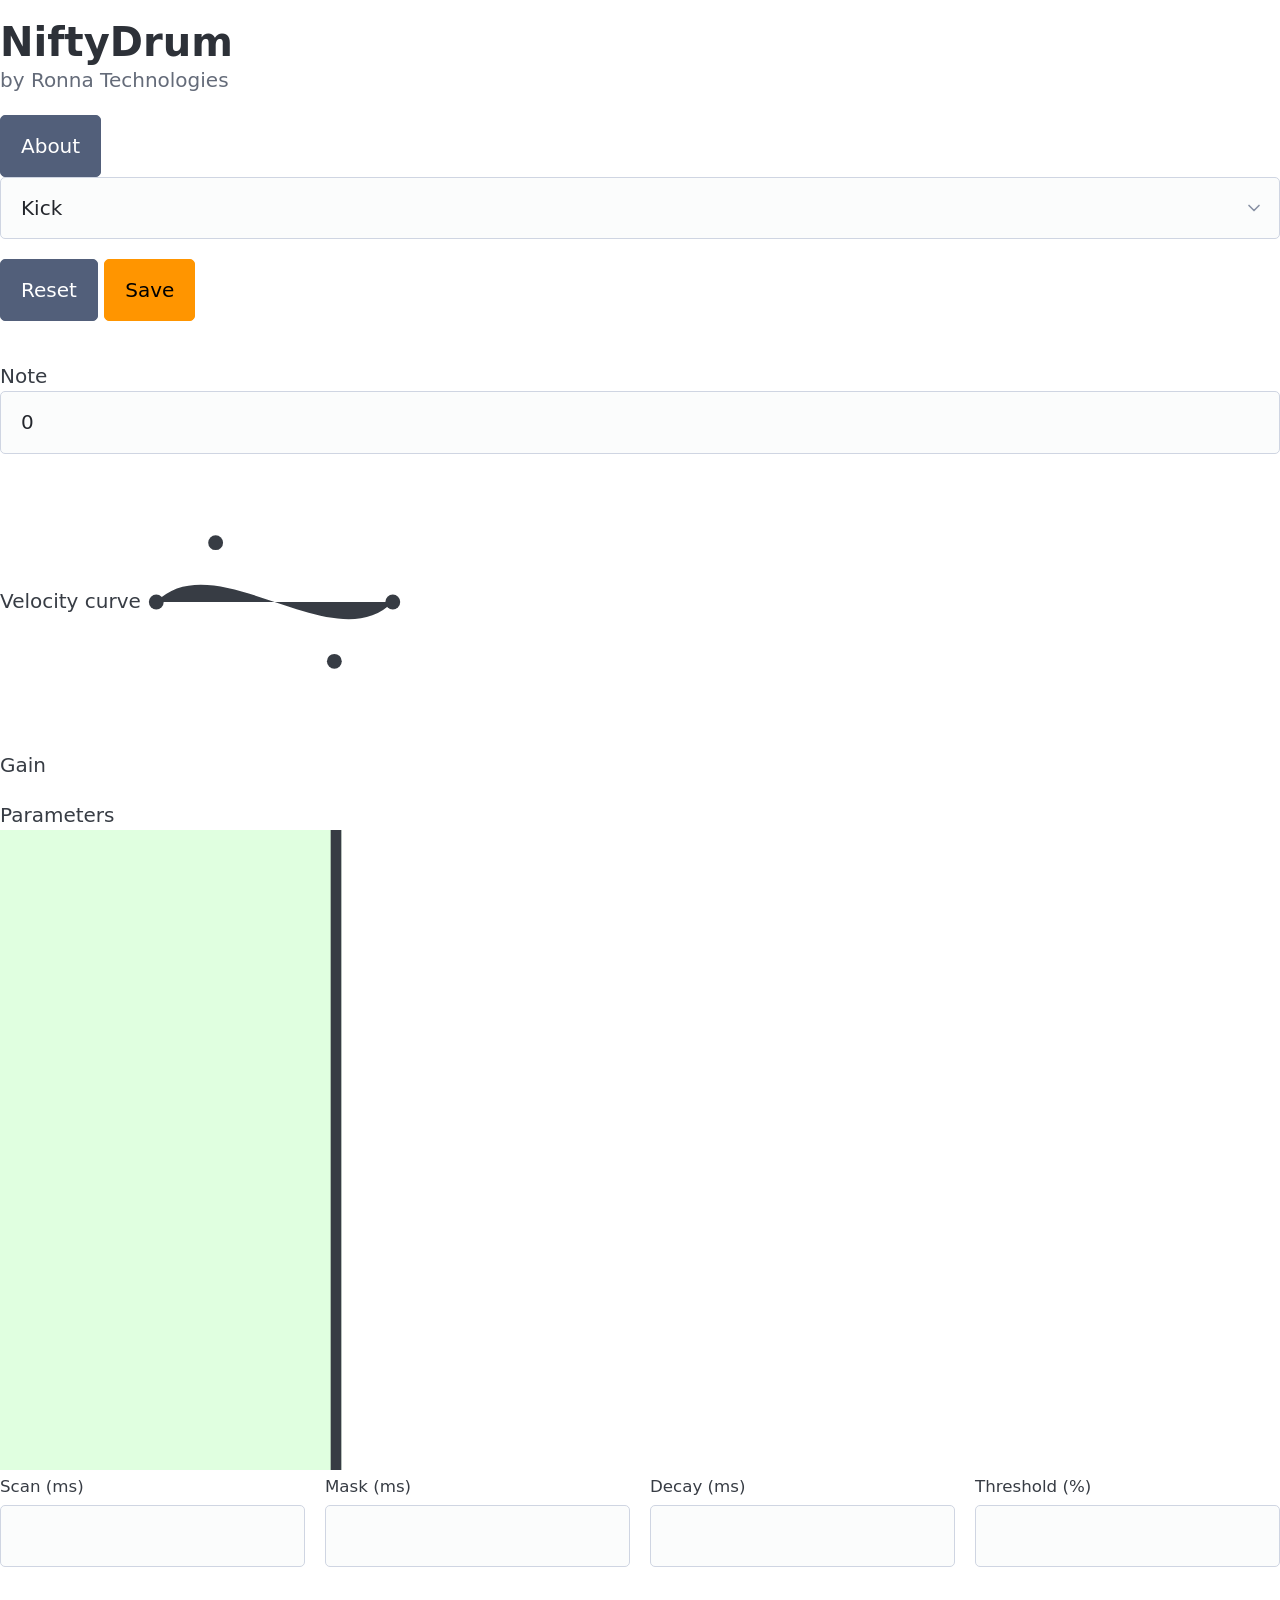
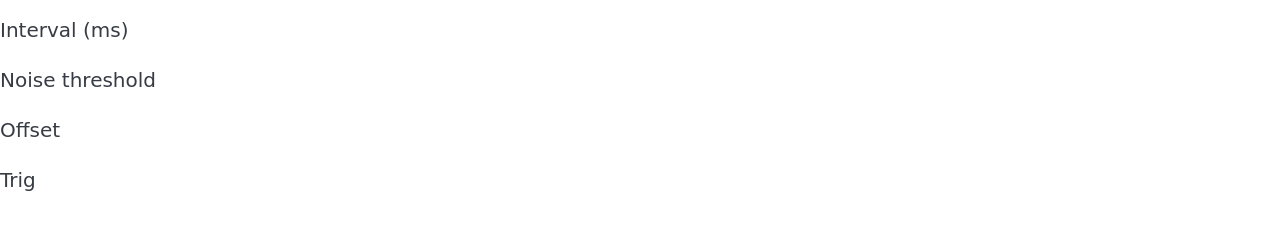
==== commit 0bd52475: "limit body max width" ====
--- a/web_resources/index.html
+++ b/web_resources/index.html
@@ -22,7 +22,7 @@
   <title>NiftyDrum App</title>
 </head>
 
-<body style="min-width: 90vw;" class="container-fluid">
+<body>
   <header>
     <hgroup>
       <h1>NiftyDrum</h1>
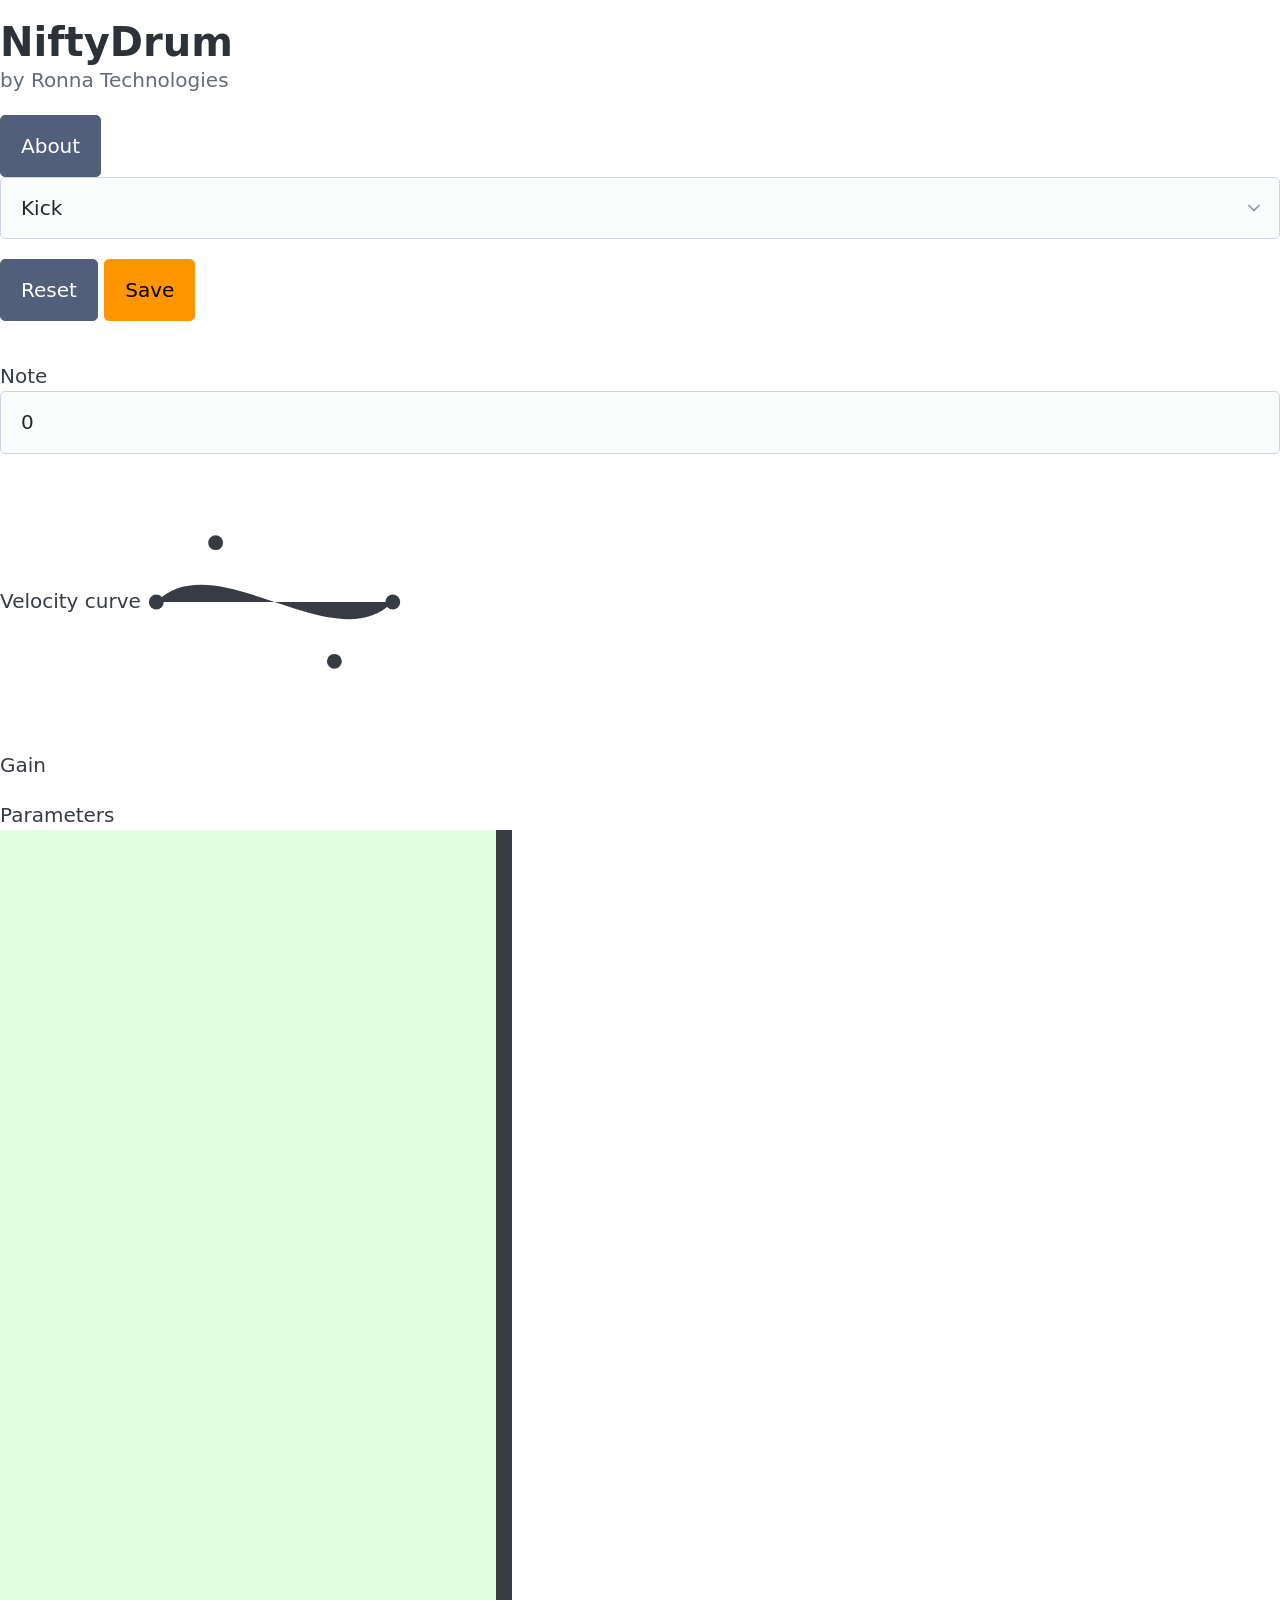
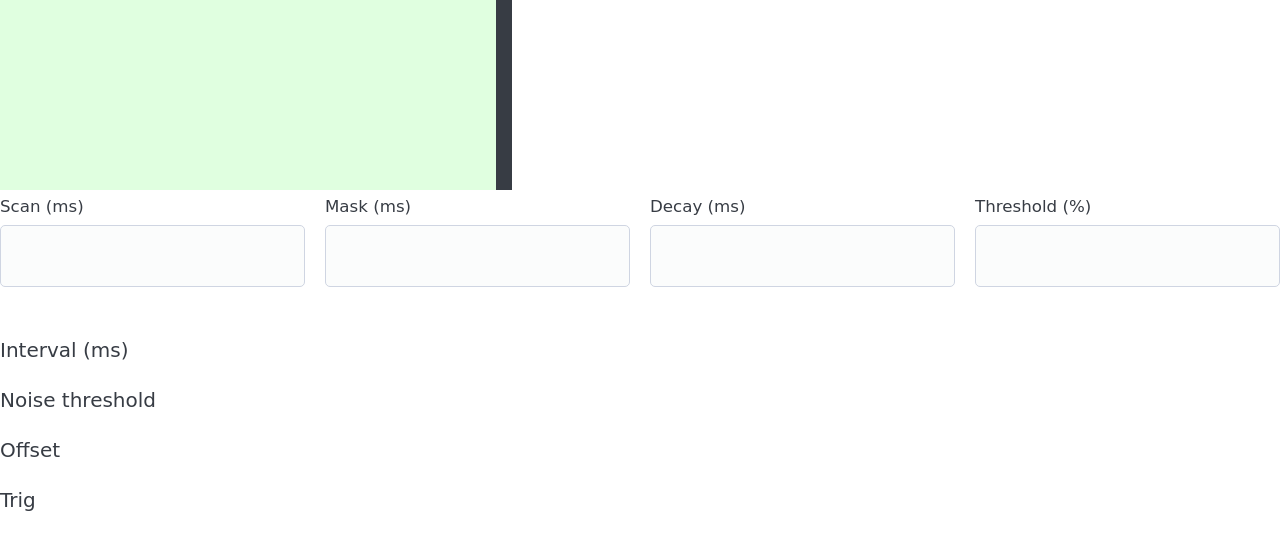
==== commit 115d897f: "map time-bar-shart sending and receiving values" ====
--- a/web_resources/index.html
+++ b/web_resources/index.html
@@ -87,9 +87,9 @@
 
       <section style="flex:1">
         Parameters
-        <time-bar-chart maxDuration="600" name="parameters">
+        <time-bar-chart maxDuration="400" name="parameters">
           <svg id="timeline"
-              viewBox="0 0 600 300"
+              viewBox="0 0 400 300"
               preserveAspectRatio="none">
             <g data-name="scan">
               <rect class="bar" x="0" y="0" width="80" height="300" fill="#d0eaff" />
@@ -112,15 +112,15 @@
           <div class="grid parameters">
             <label>
               <small>Scan (ms)</small>
-              <input type="number" name="scan" id="scan-time" min="40" max="200">
+              <input type="number" name="scan" id="scan-time" min="2" max="10">
             </label>
             <label>
               <small>Mask (ms)</small>
-              <input type="number" name="mask" id="mask-time" min="50" max="200" >
+              <input type="number" name="mask" id="mask-time" min="10" max="50" >
             </label>
             <label>
               <small>Decay (ms)</small>
-              <input type="number" name="decay" id="decay" min="80" max="200">
+              <input type="number" name="decay" id="decay" min="10" max="300">
             </label>
             <label>
               <small>Threshold (%)</small>
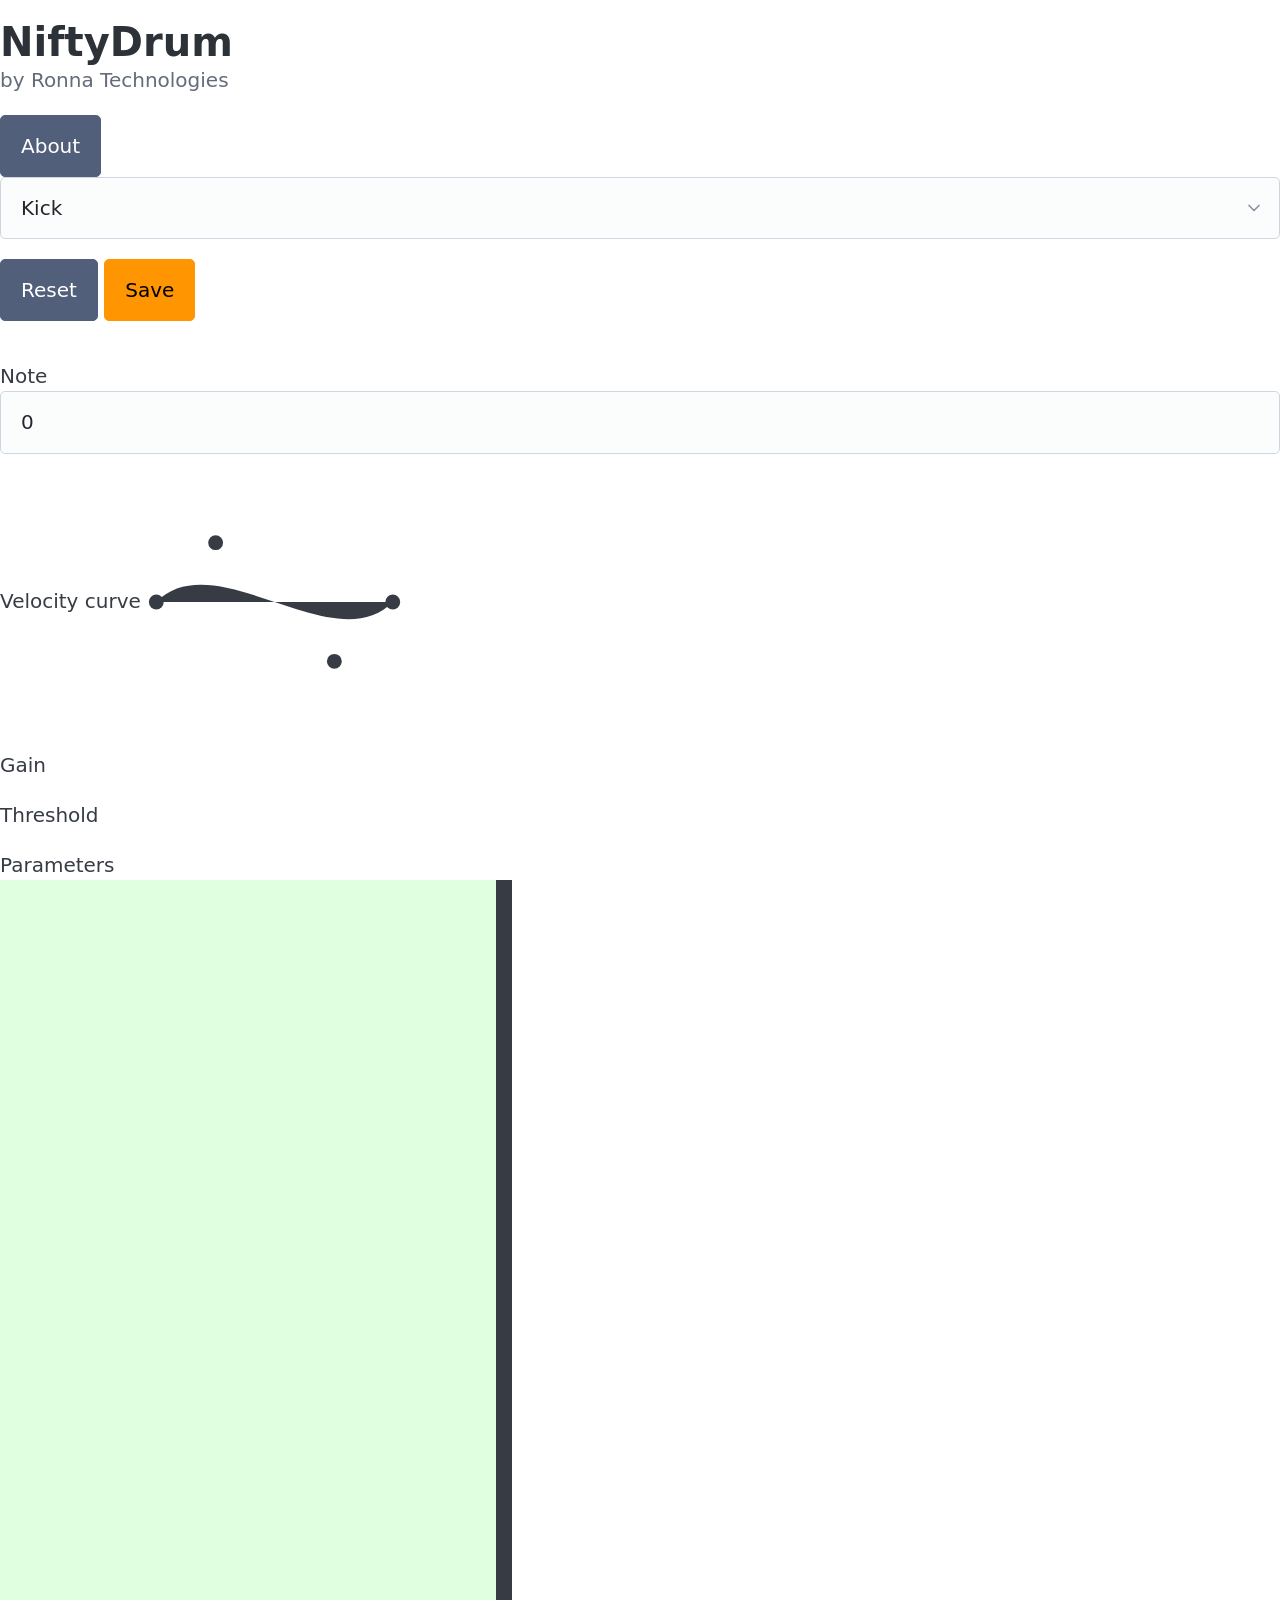
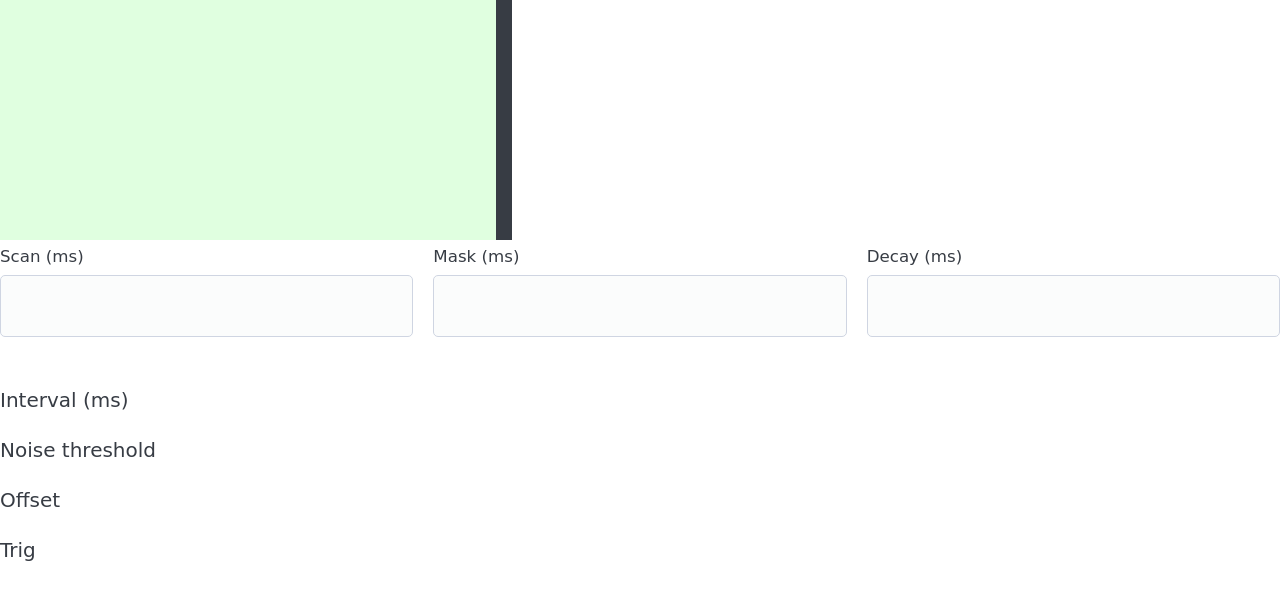
==== commit 0d292d4a: "remove threshold from time-bar-chart + add range-slider threshold instead" ====
--- a/web_resources/index.html
+++ b/web_resources/index.html
@@ -77,6 +77,17 @@
       <section>
         Gain
         <range-slider min="0.1" max="5" name="gain">
+          <div class="slider-container">
+            <div class="marker">
+              <span class="label"></span>
+            </div>
+          </div>
+        </range-slider>
+      </section>
+
+      <section>
+        Threshold
+        <range-slider min="10" max="100" name="threshold">
           <div class="slider-container">
             <div class="marker">
               <span class="label"></span>
@@ -105,8 +116,6 @@
               <rect class="bar" x="0" y="0" width="160" height="300" fill="#e0ffe0" />
               <rect class="resize-handle" x="155" y="0" width="5" height="300" />
             </g>
-        
-            <line id="threshold-line" x1="0" x2="100%" y1="210" y2="210" />
           </svg>
 
           <div class="grid parameters">
@@ -122,10 +131,6 @@
               <small>Decay (ms)</small>
               <input type="number" name="decay" id="decay" min="10" max="300">
             </label>
-            <label>
-              <small>Threshold (%)</small>
-              <input type="number" name="threshold" id="threshold-line" min="0" max="100">
-            </label>
           </div>
         </time-bar-chart>
       </section>
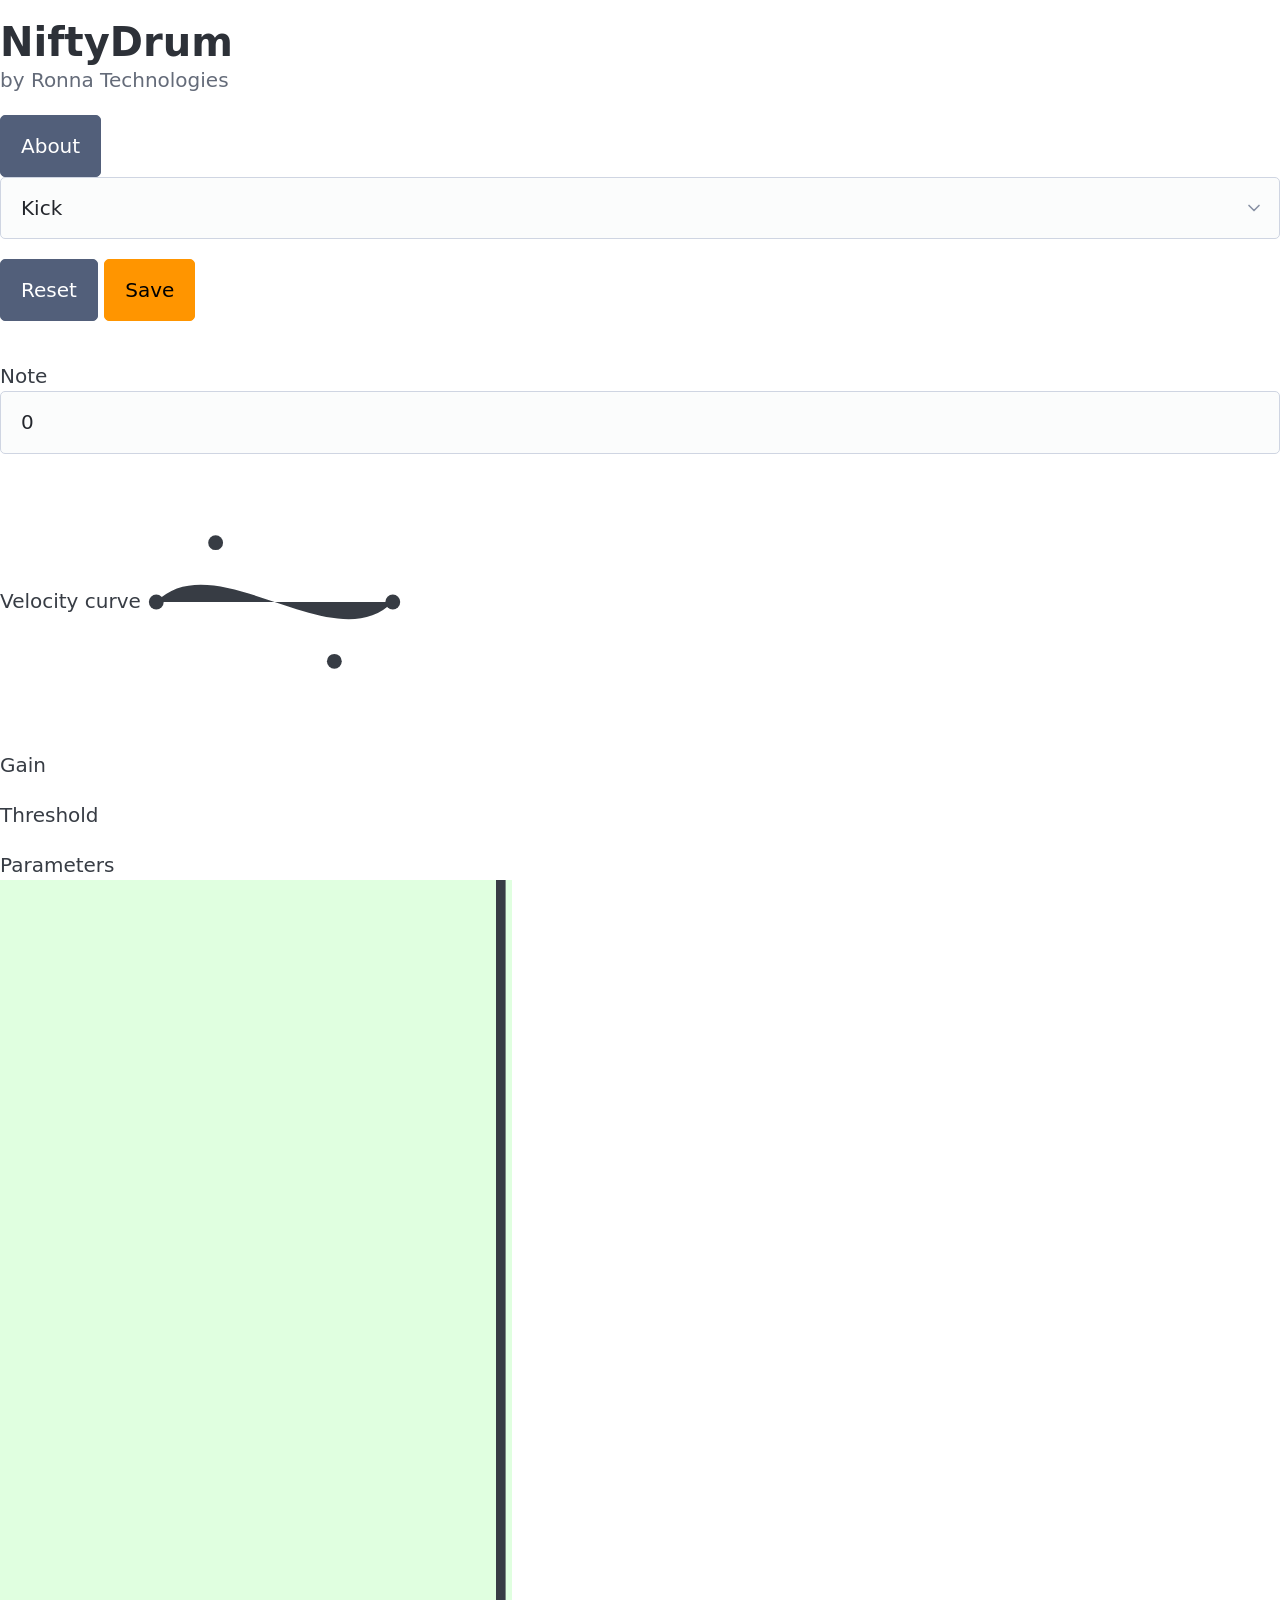
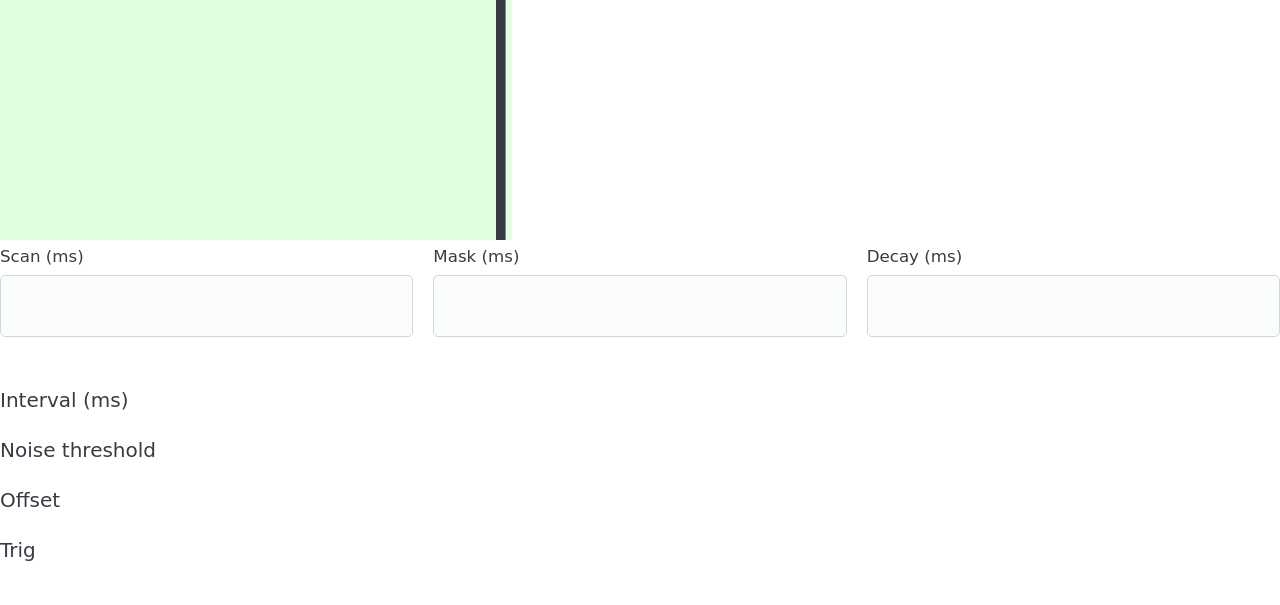
==== commit 06112d1c: "add decay curve linked to threshold ranger-slider" ====
--- a/web_resources/index.html
+++ b/web_resources/index.html
@@ -98,7 +98,7 @@
 
       <section style="flex:1">
         Parameters
-        <time-bar-chart maxDuration="400" name="parameters">
+        <time-bar-chart maxDuration="400" normHeight="2048" maxThreshold="100" name="parameters">
           <svg id="timeline"
               viewBox="0 0 400 300"
               preserveAspectRatio="none">
@@ -114,8 +114,9 @@
         
             <g data-name="decay">
               <rect class="bar" x="0" y="0" width="160" height="300" fill="#e0ffe0" />
-              <rect class="resize-handle" x="155" y="0" width="5" height="300" />
+              <rect class="resize-handle" x="155" y="0" width="3" height="300" />
             </g>
+            <path class="curve" fill="none" stroke="#4CAF50" stroke-width="2" />
           </svg>
 
           <div class="grid parameters">
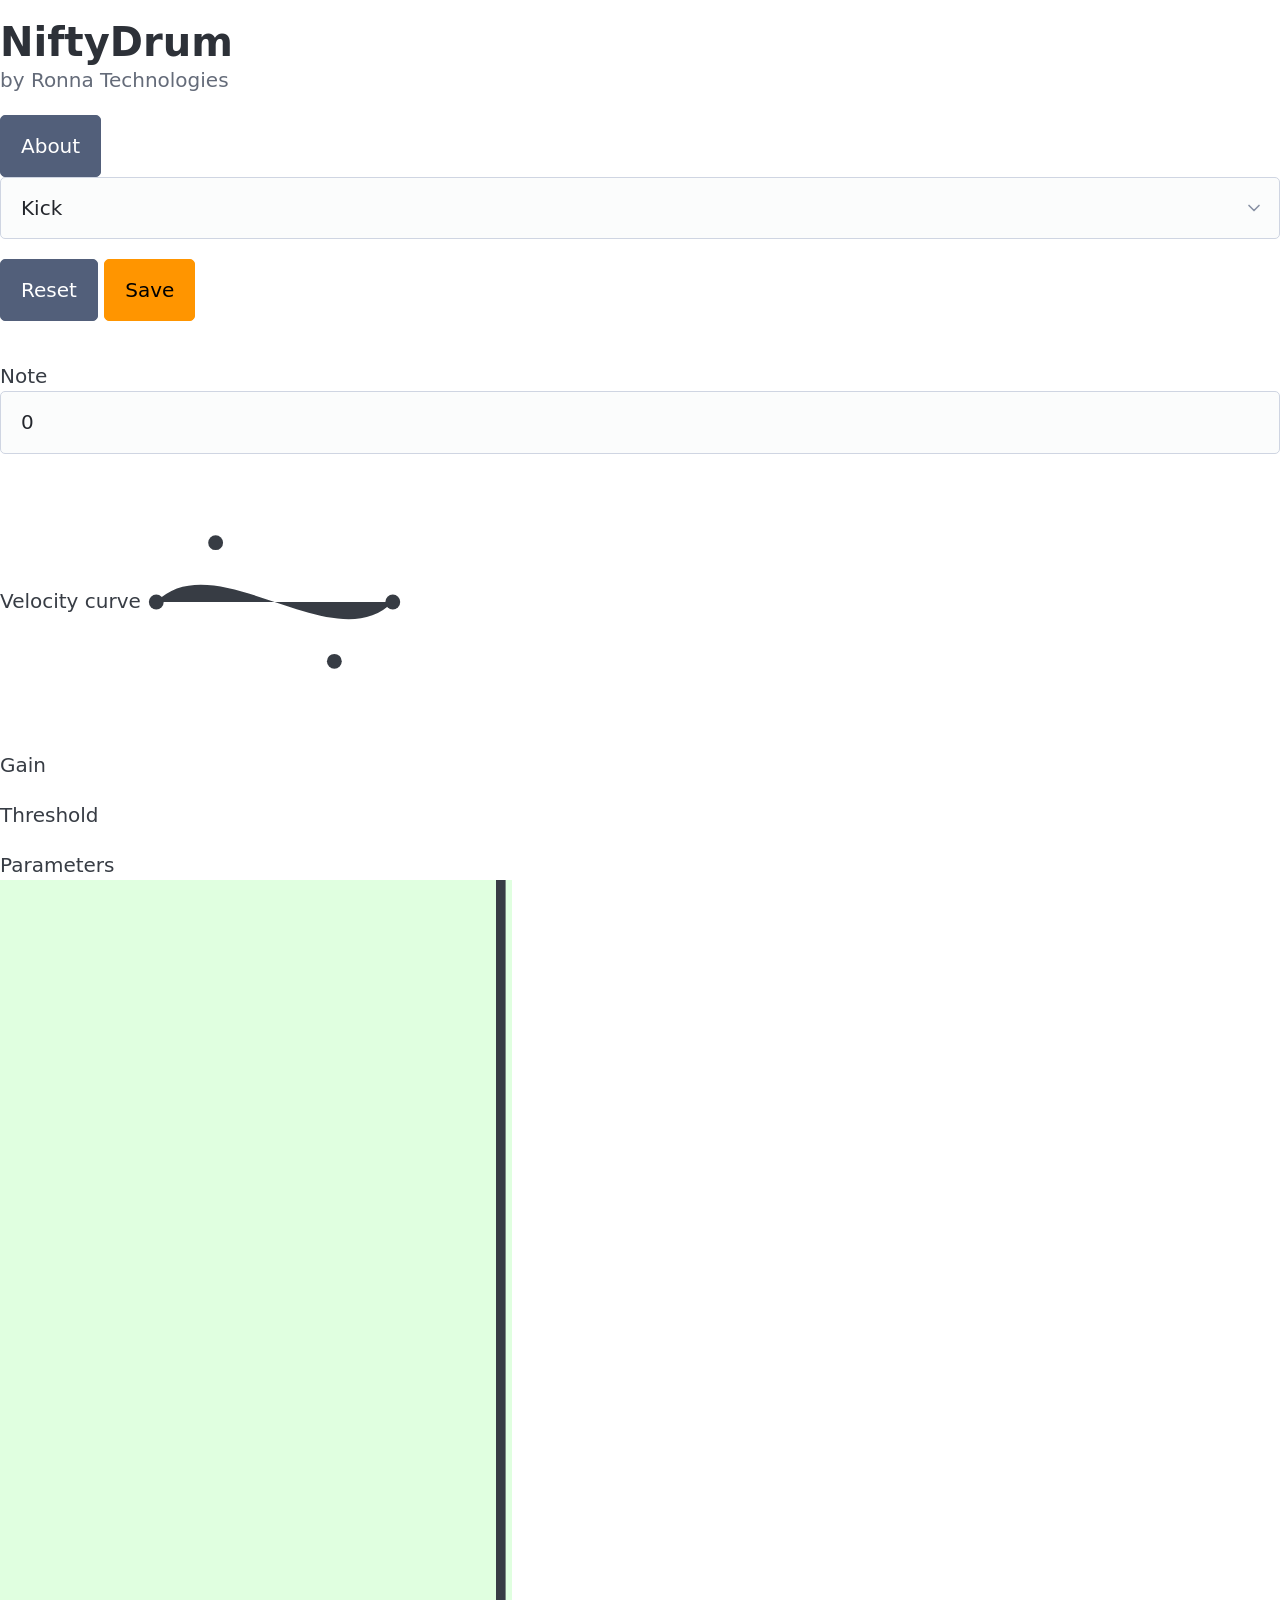
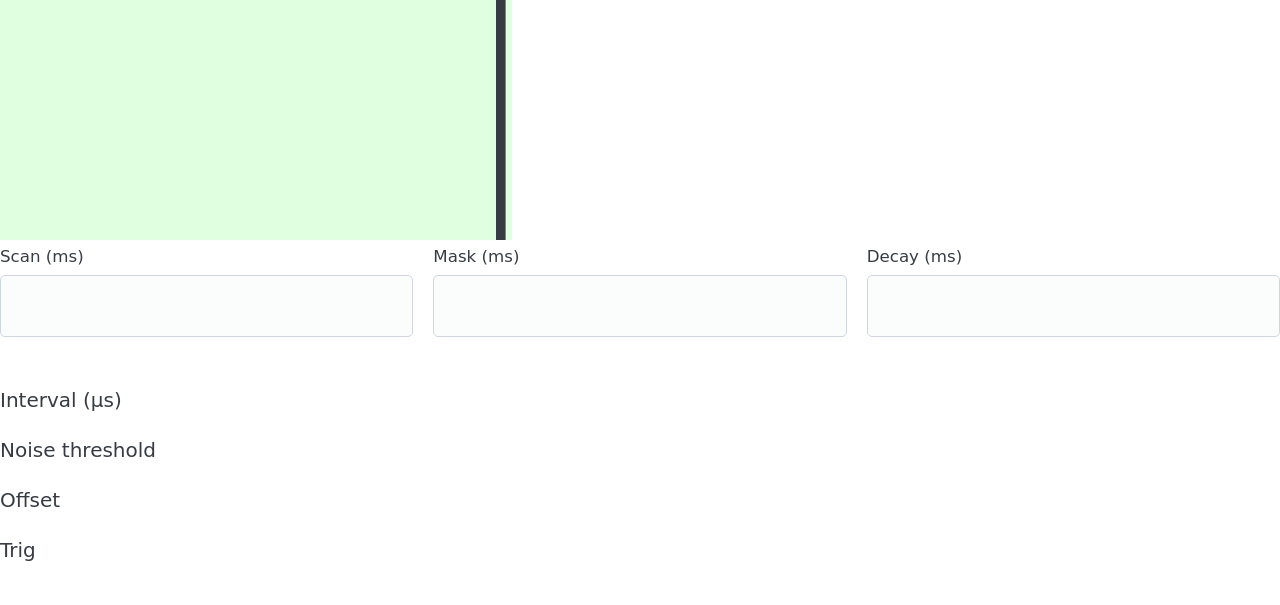
==== commit 7e6ac0f7: "fixes (hhc, etc.)" ====
--- a/web_resources/index.html
+++ b/web_resources/index.html
@@ -1,166 +1,167 @@
 <!doctype html>
 <html lang="en">
 
-<head>
-  <meta charset="utf-8">
-  <meta name="viewport" content="width=device-width, initial-scale=1">
-  <meta name="color-scheme" content="light dark">
-  <link rel="apple-touch-icon" sizes="180x180" href="/apple-touch-icon.png">
-  <link rel="icon" type="image/png" sizes="32x32" href="/favicon-32x32.png">
-  <link rel="icon" type="image/png" sizes="16x16" href="/favicon-16x16.png">
-  <!-- <link rel="manifest" href="/site.webmanifest"> -->
-  <link rel="stylesheet" href="/assets/css/pico.pumpkin.min.css">
-  <link rel="stylesheet" href="/assets/css/style.css">
-
-  <script src="/assets/js/utils.js" defer></script>
-  <script src="/assets/js/bezier-curves.js" defer></script>
-  <script src="/assets/js/range-slider.js" defer></script>
-  <script src="/assets/js/time-bar-chart.js" defer></script>
-  <script src="/assets/js/script.js" defer></script>
-  <script src="/assets/js/firmeware.js" defer></script>
-
-  <title>NiftyDrum App</title>
-</head>
-
-<body>
-  <header>
-    <hgroup>
-      <h1>NiftyDrum</h1>
-      <p>by Ronna Technologies</p>
-    </hgroup>
-
-    <button id="about" class="secondary" onclick="toggleAboutModal()">
-      About
-    </button>
-
-    <select name="sensors" id="sensors-select">
-      <option value="kick" selected>Kick</option>
-      <option value="snare">Snare</option>
-      <option value="ride">Ride</option>
-      <option value="crash1">Crash 1</option>
-      <option value="crash2">Crash 2</option>
-      <option value="tom1">Tom 1</option>
-      <option value="tom2">Tom 2</option>
-      <option value="tom3">Tom 3</option>
-      <option value="hihat">Hi-hat</option>
-      <option value="hhc">Hi-hat Controller</option>
-    </select>
-
-    <div id="save-reset-buttons">
-      <button class="secondary" onclick="toggleResetModal()">Reset</button>
-      <button onclick="toggleSaveModal()">Save</button>
-    </div>
-  </header>
-
-  <main>
-    <div id="default-mode">
-      <section>
-        Note
-        <input type="number" name="midi-note" min="0" max="256" id="midi-note" value="0">
-
-        Velocity curve
-        <bezier-curve>
-          <svg id="bezier-svg" viewBox="0 -10 256 276" width="256" height="256">
-            <line id="line-p0-p1" class="control-line" x1="0" y1="128" x2="64" y2="64"></line>
-            <line id="line-p2-p3" class="control-line" x1="192" y1="192" x2="255" y2="128"></line>
-
-            <path id="bezier-curve-path" d="M 0,128 C 64,64 192,192 255,128" />
-
-            <circle class="bezier-anchor" id="p0" cx="0" cy="128" r="8"></circle>
-            <circle class="bezier-anchor" id="p1" cx="64" cy="64" r="8"></circle>
-            <circle class="bezier-anchor" id="p2" cx="192" cy="192" r="8"></circle>
-            <circle class="bezier-anchor" id="p3" cx="255" cy="128" r="8"></circle>
-          </svg>
-        </bezier-curve>
-      </section>
-
-      <section>
-        Gain
-        <range-slider min="0.1" max="5" name="gain">
-          <div class="slider-container">
-            <div class="marker">
-              <span class="label"></span>
-            </div>
-          </div>
-        </range-slider>
-      </section>
-
-      <section>
-        Threshold
-        <range-slider min="10" max="100" name="threshold">
-          <div class="slider-container">
-            <div class="marker">
-              <span class="label"></span>
-            </div>
-          </div>
-        </range-slider>
-      </section>
-
-      <section style="flex:1">
-        Parameters
-        <time-bar-chart maxDuration="400" normHeight="2048" maxThreshold="100" name="parameters">
-          <svg id="timeline"
-              viewBox="0 0 400 300"
-              preserveAspectRatio="none">
-            <g data-name="scan">
-              <rect class="bar" x="0" y="0" width="80" height="300" fill="#d0eaff" />
-              <rect class="resize-handle" x="75" y="0" width="10" height="300" />
-            </g>
-        
-            <g data-name="mask">
-              <rect class="bar" x="0" y="0" width="100" height="300" fill="#ffe0e0" />
-              <rect class="resize-handle" x="95" y="0" width="10" height="300" />
-            </g>
-        
-            <g data-name="decay">
-              <rect class="bar" x="0" y="0" width="160" height="300" fill="#e0ffe0" />
-              <rect class="resize-handle" x="155" y="0" width="3" height="300" />
-            </g>
-            <path class="curve" fill="none" stroke="#4CAF50" stroke-width="2" />
-          </svg>
-
-          <div class="grid parameters">
-            <label>
-              <small>Scan (ms)</small>
-              <input type="number" name="scan" id="scan-time" min="2" max="10">
-            </label>
-            <label>
-              <small>Mask (ms)</small>
-              <input type="number" name="mask" id="mask-time" min="10" max="50" >
-            </label>
-            <label>
-              <small>Decay (ms)</small>
-              <input type="number" name="decay" id="decay" min="10" max="300">
-            </label>
-          </div>
-        </time-bar-chart>
-      </section>
-    </div>
-
-    <div id="hhc-mode" disabled>
-      <section>
-        Interval (ms)
-        <range-slider min="5" max="50" name="hhc-interval">
-          <div class="slider-container">
-            <div class="marker">
-              <span class="label"></span>
-            </div>
-          </div>
-        </range-slider>
-      </section>
-
-      <section>
-        Noise threshold
-        <range-slider min="10" max="100" name="hhc-noise-threshold">
-          <div class="slider-container">
-            <div class="marker">
-              <span class="label"></span>
-            </div>
-          </div>
-        </range-slider>
-      </section>
-
-      <!-- <section>
+  <head>
+    <meta charset="utf-8">
+    <meta name="viewport" content="width=device-width, initial-scale=1">
+    <meta name="color-scheme" content="light dark">
+    <link rel="apple-touch-icon" sizes="180x180" href="/apple-touch-icon.png">
+    <link rel="icon" type="image/png" sizes="32x32" href="/favicon-32x32.png">
+    <link rel="icon" type="image/png" sizes="16x16" href="/favicon-16x16.png">
+    <!-- <link rel="manifest" href="/site.webmanifest"> -->
+    <link rel="stylesheet" href="/assets/css/pico.pumpkin.min.css">
+    <link rel="stylesheet" href="/assets/css/style.css">
+
+    <script src="/assets/js/utils.js" defer></script>
+    <script src="/assets/js/bezier-curves.js" defer></script>
+    <script src="/assets/js/range-slider.js" defer></script>
+    <script src="/assets/js/time-bar-chart.js" defer></script>
+    <script src="/assets/js/script.js" defer></script>
+    <!-- <script src="/assets/js/firmeware.js" defer></script> -->
+
+    <title>NiftyDrum App</title>
+  </head>
+
+  <body>
+    <header>
+      <hgroup>
+        <h1>NiftyDrum</h1>
+        <p>by Ronna Technologies</p>
+      </hgroup>
+
+      <button id="about" class="secondary" onclick="toggleAboutModal()">
+        About
+      </button>
+
+      <select name="sensors" id="sensors-select">
+        <option value="kick" selected>Kick</option>
+        <option value="snare">Snare</option>
+        <option value="ride">Ride</option>
+        <option value="crash1">Crash 1</option>
+        <option value="crash2">Crash 2</option>
+        <option value="tom1">Tom 1</option>
+        <option value="tom2">Tom 2</option>
+        <option value="tom3">Tom 3</option>
+        <option value="hihat">Hi-hat</option>
+        <option value="hhc">Hi-hat Controller</option>
+      </select>
+
+      <div id="save-reset-buttons">
+        <button class="secondary" onclick="toggleResetModal()">Reset</button>
+        <button onclick="toggleSaveModal()">Save</button>
+      </div>
+    </header>
+
+    <main>
+      <div id="default-mode">
+        <section>
+          Note
+          <input type="number" name="midi-note" min="0" max="256" id="midi-note" value="0">
+
+          Velocity curve
+          <bezier-curve>
+            <svg id="bezier-svg" viewBox="0 -10 256 276" width="256" height="256">
+              <line id="line-p0-p1" class="control-line" x1="0" y1="128" x2="64" y2="64"></line>
+              <line id="line-p2-p3" class="control-line" x1="192" y1="192" x2="255" y2="128"></line>
+
+              <path id="bezier-curve-path" d="M 0,128 C 64,64 192,192 255,128" />
+
+              <circle class="bezier-anchor" id="p0" cx="0" cy="128" r="8"></circle>
+              <circle class="bezier-anchor" id="p1" cx="64" cy="64" r="8"></circle>
+              <circle class="bezier-anchor" id="p2" cx="192" cy="192" r="8"></circle>
+              <circle class="bezier-anchor" id="p3" cx="255" cy="128" r="8"></circle>
+            </svg>
+          </bezier-curve>
+        </section>
+
+        <section>
+          Gain
+          <range-slider min="0.1" max="5" name="gain">
+            <div class="slider-container">
+              <div class="marker">
+                <span class="label"></span>
+              </div>
+            </div>
+          </range-slider>
+        </section>
+
+        <section>
+          Threshold
+          <range-slider min="1" max="100" name="threshold">
+            <div class="slider-container">
+              <div class="marker">
+                <span class="label"></span>
+              </div>
+            </div>
+          </range-slider>
+        </section>
+
+        <section style="flex:1">
+          Parameters
+          <time-bar-chart max-duration="400" norm-height="256" max-threshold="100" name="parameters">
+            <div style="position: relative">
+              <svg id="timeline" viewBox="0 0 400 300" preserveAspectRatio="none">
+                <g data-name="scan" data-scale="4">
+                  <rect class="bar" x="0" y="0" width="80" height="300" fill="#d0eaff" />
+                  <rect class="resize-handle" x="75" y="0" width="3" height="300" />
+                </g>
+
+                <g data-name="mask">
+                  <rect class="bar" x="0" y="0" width="100" height="300" fill="#ffe0e0" />
+                  <rect class="resize-handle" x="95" y="0" width="3" height="300" />
+                </g>
+
+                <g data-name="decay">
+                  <rect class="bar" x="0" y="0" width="160" height="300" fill="#e0ffe0" />
+                  <rect class="resize-handle" x="155" y="0" width="3" height="300" />
+                </g>
+                <path class="curve" />
+                <path id="live-curve" />
+              </svg>
+            </div>
+
+            <div class="grid parameters">
+              <label>
+                <small>Scan (ms)</small>
+                <input type="number" name="scan" id="scan-time" min="2" max="10">
+              </label>
+              <label>
+                <small>Mask (ms)</small>
+                <input type="number" name="mask" id="mask-time" min="10" max="50">
+              </label>
+              <label>
+                <small>Decay (ms)</small>
+                <input type="number" name="decay" id="decay" min="10" max="300">
+              </label>
+            </div>
+          </time-bar-chart>
+        </section>
+      </div>
+
+      <div id="hhc-mode" disabled>
+        <section>
+          Interval (µs)
+          <range-slider min="5000" max="50000" name="hhc-timeout">
+            <div class="slider-container">
+              <div class="marker">
+                <span class="label"></span>
+              </div>
+            </div>
+          </range-slider>
+        </section>
+
+        <section>
+          Noise threshold
+          <range-slider min="10" max="100" name="hhc-threshold">
+            <div class="slider-container">
+              <div class="marker">
+                <span class="label"></span>
+              </div>
+            </div>
+          </range-slider>
+        </section>
+
+        <!-- <section>
         Gain
         <range-slider min="0.1" max="5" name="hhc-gain">
           <div class="slider-container">
@@ -171,29 +172,29 @@
         </range-slider>
       </section> -->
 
-      <section>
-        Offset
-        <range-slider min="0" max="64" name="hhc-offset">
-          <div class="slider-container">
-            <div class="marker">
-              <span class="label"></span>
-            </div>
-          </div>
-        </range-slider>
-      </section>
-
-      <section>
-        Trig
-        <range-slider min="200" max="2000" name="hhc-trig">
-          <div class="slider-container">
-            <div class="marker">
-              <span class="label"></span>
-            </div>
-          </div>
-        </range-slider>
-      </section>
-
-      <!-- <section>
+        <section>
+          Offset
+          <range-slider min="1" max="127" name="hhc-offset">
+            <div class="slider-container">
+              <div class="marker">
+                <span class="label"></span>
+              </div>
+            </div>
+          </range-slider>
+        </section>
+
+        <section>
+          Trig
+          <range-slider min="200" max="2000" name="hhc_trig-threshold">
+            <div class="slider-container">
+              <div class="marker">
+                <span class="label"></span>
+              </div>
+            </div>
+          </range-slider>
+        </section>
+
+        <!-- <section>
         Scan time & threshold
         <div class="grid">
           <range-slider min="0" max="64" name="hhc-scan">
@@ -212,58 +213,60 @@
           </range-slider>
         </div>
       </section> -->
-    </div>
-  </main>
-
-  <dialog id="about-modal">
-    <article>
-      <header>
-        <h2>About</h2>
-        <button aria-label="Close" rel="prev" onclick="toggleAboutModal()"></button>
-      </header>
-      <p>
-        <strong>NiftyDrum App</strong> is a <a href="https://ronnatech.com" target="_blank">Ronna Technologies</a> product.
-      </p>
-    </article>
-  </dialog>
-
-  <dialog id="reset-modal">
-    <article>
-      <header>
-        <h2>Reset settings</h2>
-      </header>
-      <p>
-        This will revert all settings to their last saved state.
-      </p>
-      <footer>
-        <button class="secondary" onclick="toggleResetModal()">
-          Cancel
-        </button>
-        <button onclick="resetSettings()">
-          Confirm
-        </button>
-      </footer>
-    </article>
-  </dialog>
-
-  <dialog id="save-modal">
-    <article>
-      <header>
-        <h2>Save settings</h2>
-      </header>
-      <p>
-        This will overwrite the last saved configuration with the current settings.
-      </p>
-      <footer>
-        <button class="secondary" onclick="toggleSaveModal()">
-          Cancel
-        </button>
-        <button onclick="saveSettings()">
-          Confirm
-        </button>
-      </footer>
-    </article>
-  </dialog>
-
-</body>
+      </div>
+    </main>
+
+    <dialog id="about-modal">
+      <article>
+        <header>
+          <h2>About</h2>
+          <button aria-label="Close" rel="prev" onclick="toggleAboutModal()"></button>
+        </header>
+        <p>
+          <strong>NiftyDrum App</strong> is a <a href="https://ronnatech.com" target="_blank">Ronna Technologies</a>
+          product.
+        </p>
+      </article>
+    </dialog>
+
+    <dialog id="reset-modal">
+      <article>
+        <header>
+          <h2>Reset settings</h2>
+        </header>
+        <p>
+          This will revert all settings to their last saved state.
+        </p>
+        <footer>
+          <button class="secondary" onclick="toggleResetModal()">
+            Cancel
+          </button>
+          <button onclick="resetSettings()">
+            Confirm
+          </button>
+        </footer>
+      </article>
+    </dialog>
+
+    <dialog id="save-modal">
+      <article>
+        <header>
+          <h2>Save settings</h2>
+        </header>
+        <p>
+          This will overwrite the last saved configuration with the current settings.
+        </p>
+        <footer>
+          <button class="secondary" onclick="toggleSaveModal()">
+            Cancel
+          </button>
+          <button onclick="saveSettings()">
+            Confirm
+          </button>
+        </footer>
+      </article>
+    </dialog>
+
+  </body>
+
 </html>
